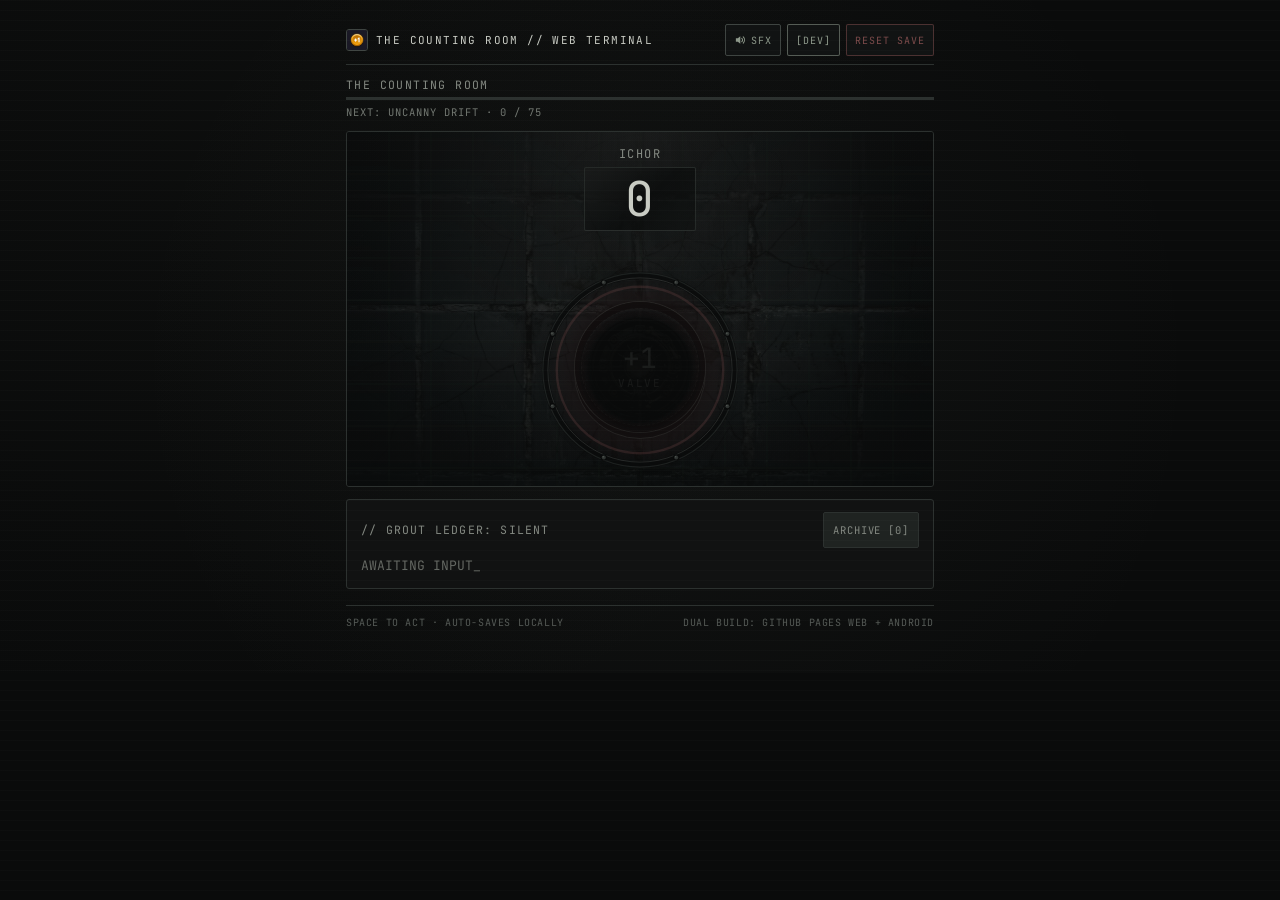
==== docs/index.html @ ce67f0a7 "feat(ui): implement specimen jar display shelves Add twin iron specimen shelves to the chamber view " ====
<!doctype html>
<html lang="en">
  <head>
    <meta charset="utf-8" />
    <meta name="viewport" content="width=device-width, initial-scale=1, viewport-fit=cover" />
    <meta name="theme-color" content="#0A0B0B" />
    <meta
      name="description"
      content="The Tending of the Unnamed Organ — a surreal, grotesque multi-arc incremental chamber playable in the browser and on Android."
    />
    <meta http-equiv="Cache-Control" content="no-cache, no-store, must-revalidate" />
    <meta http-equiv="Pragma" content="no-cache" />
    <meta name="app-build" content="3.9" />
    <title>Tap Counter // The Counting Room</title>
    <link rel="icon" type="image/png" href="./assets/icon.png" />
    <link rel="stylesheet" href="./styles.css?v=3.9" />
  </head>
  <body data-phase="0" data-arc="arc_1">
    <main class="app-shell">
      <header class="landing-bar">
        <div class="landing-identity">
          <img class="landing-icon" src="./assets/icon.png" alt="Chamber valve seal" />
          <h1 id="landing-title" class="landing-title">THE COUNTING ROOM // WEB TERMINAL</h1>
        </div>
        <div class="landing-actions">
          <button
            id="audio-mute-btn"
            type="button"
            class="mini-btn mini-btn--audio"
            aria-pressed="false"
            aria-label="Mute sound effects and room ambience"
          >
            <svg
              class="audio-icon"
              viewBox="0 0 16 16"
              width="12"
              height="12"
              aria-hidden="true"
              focusable="false"
            >
              <path
                class="audio-icon-speaker"
                fill="currentColor"
                d="M2.5 5.8h2.6L8.4 3v10L5.1 10.2H2.5z"
              />
              <path
                class="audio-icon-waves"
                fill="none"
                stroke="currentColor"
                stroke-width="1.4"
                stroke-linecap="round"
                d="M10.4 5.7a3.2 3.2 0 0 1 0 4.6M12.3 3.9a5.8 5.8 0 0 1 0 8.2"
              />
              <path
                class="audio-icon-slash"
                fill="none"
                stroke="currentColor"
                stroke-width="1.5"
                stroke-linecap="round"
                d="M10.3 5.5l4.2 5M14.5 5.5l-4.2 5"
              />
            </svg>
            <span id="audio-mute-label">SFX</span>
          </button>
          <button
            id="open-dev-btn"
            type="button"
            class="mini-btn mini-btn--dev"
            aria-label="Open clinical developer testing console"
          >
            [DEV]
          </button>
          <button
            id="wipe-save-btn"
            type="button"
            class="mini-btn mini-btn--danger"
            aria-label="Reset browser chamber save"
          >
            RESET SAVE
          </button>
        </div>
      </header>

      <!-- ==================== ARC 1: THE COUNTING ROOM ==================== -->
      <div id="arc1-shell" class="arc-shell">
        <section class="telemetry-header" aria-label="Chamber state">
          <div class="telemetry-row">
            <span id="phase-header" class="phase-label">THE COUNTING ROOM</span>
          </div>
          <div class="progress-track" aria-hidden="true">
            <div id="phase-progress-fill" class="progress-fill"></div>
          </div>
          <div id="threshold-status" class="threshold-status">NEXT: UNCANNY DRIFT · 0 / 75</div>
        </section>

        <section class="chamber-card" aria-label="Chamber wall and valve">
          <canvas id="chamber-backdrop-canvas" class="chamber-backdrop-canvas" aria-hidden="true"></canvas>
          <div id="chamber-jar-shelves" class="chamber-jar-shelves" aria-hidden="true"></div>

          <div class="chamber-foreground">
            <div class="counter-block">
              <div class="ichor-top-row">
                <span class="ichor-label">ICHOR</span>
                <span id="ichor-rate" class="ichor-rate" hidden></span>
              </div>

              <div class="counter-glass-wrap">
                <div id="counter-glass-plate" class="counter-glass-plate">
                  <span id="counter-value" class="counter-value" aria-live="polite">0</span>
                </div>
                <canvas id="leech-overlay-canvas" class="leech-overlay-canvas" aria-hidden="true"></canvas>
              </div>

              <div class="status-pills-row">
                <span id="stillness-text" class="status-tag" hidden></span>
                <span id="stillness-active-badge" class="status-tag status-tag--stillness" hidden>
                  STILLNESS DRIPPING
                </span>
                <span id="gaze-active-badge" class="status-tag status-tag--gaze" hidden></span>
                <span id="clamp-active-badge" class="status-tag status-tag--danger" hidden></span>
                <span id="bloom-active-badge" class="status-tag status-tag--danger" hidden></span>
              </div>
            </div>

            <div class="valve-arena">
              <canvas id="valve-hands-canvas" class="valve-hands-canvas" aria-hidden="true"></canvas>
              <div class="valve-well">
                <div class="valve-shadow-base" aria-hidden="true"></div>
                <button
                  id="valve-button"
                  type="button"
                  class="valve-button"
                  aria-label="Press the recessed wall valve to extract ichor"
                >
                  <span id="valve-wheel-rotator" class="valve-wheel-rotator" aria-hidden="true">
                    <img class="valve-art-img" src="./assets/img_recessed_valve.jpg" alt="" aria-hidden="true" />
                    <span class="valve-spokes" aria-hidden="true"></span>
                  </span>
                  <span class="valve-vignette" aria-hidden="true"></span>
                  <span id="valve-yield-text" class="valve-yield-text">+1</span>
                  <span id="valve-sub-label" class="valve-sub-label">VALVE</span>
                </button>
              </div>
              <div id="residue-layer" class="residue-layer" aria-hidden="true"></div>
            </div>
          </div>

          <canvas id="lamps-foreground-canvas" class="lamps-foreground-canvas" aria-hidden="true"></canvas>
          <div id="anomaly-layer" class="anomaly-layer"></div>
        </section>

        <section id="apparatus-deck" class="deck-panel" aria-label="Apparatus deck" hidden>
          <div id="deck-tabs" class="deck-tabs" role="tablist"></div>
          <div id="deck-content" class="deck-content"></div>
        </section>
      </div>

      <!-- ==================== ARC 2: THE INQUIRY (HAUNTED DESK) ==================== -->
      <div id="arc2-shell" class="arc-shell" hidden>
        <section class="telemetry-header telemetry-header--arc2" aria-label="Investigation telemetry">
          <div class="telemetry-row">
            <span id="arc2-header" class="phase-label">THE INQUIRY · CASE #14-B</span>
          </div>
          <div id="arc2-complicity-label" class="cycle-status">COMPLICITY: 5% · SCAR ECHOES: 0</div>
          <div class="progress-track" aria-hidden="true">
            <div id="arc2-complicity-fill" class="progress-fill progress-fill--deep"></div>
          </div>
          <div id="arc2-chapter-status" class="threshold-status" hidden></div>
        </section>

        <section class="chamber-card chamber-card--desk" aria-label="Haunted investigator desk">
          <canvas id="investigator-desk-canvas" class="chamber-backdrop-canvas" aria-hidden="true"></canvas>

          <div class="chamber-foreground">
            <div class="counter-block">
              <div class="ichor-top-row">
                <span class="ichor-label">LEADS</span>
                <span id="arc2-leads-rate" class="ichor-rate" hidden></span>
              </div>

              <div class="counter-glass-plate counter-glass-plate--desk">
                <span id="arc2-leads-value" class="counter-value" aria-live="polite">0</span>
              </div>

              <div class="status-pills-row">
                <span id="arc2-silence-text" class="status-tag">SILENCE: 0</span>
                <span id="arc2-silence-badge" class="status-tag status-tag--stillness" hidden>
                  LATE-NIGHT SILENCE
                </span>
                <span id="arc2-focus-badge" class="status-tag status-tag--gaze" hidden></span>
              </div>
            </div>

            <div class="desk-stamp-arena">
              <button
                id="inspect-case-btn"
                type="button"
                class="desk-stamp-btn"
                aria-label="Stamp and inspect case file to gather leads"
              >
                <span id="inspect-yield-text" class="desk-stamp-yield">+1</span>
                <span class="desk-stamp-sub">STAMP CASE FILE</span>
              </button>
              <div id="arc2-residue-layer" class="residue-layer" aria-hidden="true"></div>
            </div>
          </div>

          <div id="desk-anomaly-layer" class="anomaly-layer"></div>
        </section>

        <section id="file-zero-reveal" class="file-zero-card" hidden>
          <div class="file-zero-kicker">// FILE #00 — SUBJECT INTAKE MATCH</div>
          <p class="file-zero-body">
            Distinguishing mark: pale transverse scar across left thumb. Status: Still seated at the
            recessed valve. The blotter curls back from damp hospital tile.
          </p>
          <button id="enter-arc3-btn" type="button" class="excision-btn excision-btn--confirm">
            STEP PAST THE SEAM
          </button>
        </section>

        <section id="arc2-deck" class="deck-panel" aria-label="Investigator case deck">
          <div id="arc2-deck-tabs" class="deck-tabs" role="tablist"></div>
          <div id="arc2-deck-content" class="deck-content"></div>
        </section>
      </div>

      <!-- ==================== ARC 3: OPEN CONVERGENCE THRESHOLD ==================== -->
      <div id="arc3-shell" class="arc-shell" hidden>
        <section class="arc3-card" aria-label="Convergence threshold">
          <div class="arc3-kicker">CONVERGENCE THRESHOLD</div>
          <h2 class="arc3-title">THE ROOM AND THE DESK SHARE ONE SEAM</h2>
          <p class="arc3-body">
            File #00 is open. The investigator who traced the Hydro-Ward cult and the attendant
            tending the recessed valve share the same pale scar across the left thumb. Both ledgers
            keep counting—what rises next beyond this seam remains unwritten.
          </p>
          <div id="arc3-stats" class="arc3-stats"></div>
          <div class="excision-btn-row">
            <button id="arc3-back-desk-btn" type="button" class="excision-btn excision-btn--cancel">
              RETURN TO THE DESK
            </button>
            <button id="arc3-back-chamber-btn" type="button" class="excision-btn excision-btn--arm">
              RETURN TO THE CHAMBER
            </button>
          </div>
        </section>
      </div>

      <!-- ==================== SHARED GROUT / CASE LEDGER ==================== -->
      <section id="ledger-panel" class="ledger-panel" aria-label="Grout transmission ledger">
        <div class="ledger-head">
          <span id="ledger-speaker" class="ledger-speaker">// GROUT LEDGER: SILENT</span>
          <button
            id="open-archive-btn"
            type="button"
            class="archive-pill"
            aria-label="Open recovered notes archive"
          >
            ARCHIVE [0]
          </button>
        </div>
        <div id="ledger-divider" class="ledger-divider" hidden></div>
        <p id="ledger-body" class="ledger-body ledger-body--idle">AWAITING INPUT_</p>
      </section>

      <footer class="landing-footer">
        <span>SPACE TO ACT · AUTO-SAVES LOCALLY</span>
        <span>DUAL BUILD: GITHUB PAGES WEB + ANDROID</span>
      </footer>
    </main>

    <!-- Non-blocking Dual-Lane Side-Margin Dripping Overlays (Right = Priority Story, Left = Subordinate Chamber Events) -->
    <div id="story-drip-layer" class="drip-lane drip-lane--story" aria-live="polite" aria-atomic="true"></div>
    <div id="event-drip-layer" class="drip-lane drip-lane--event" aria-live="polite" aria-atomic="true"></div>

    <!-- Recovered Fragments Archive Modal -->
    <div id="archive-modal" class="modal-backdrop" role="dialog" aria-modal="true" aria-labelledby="archive-modal-title" hidden>
      <div class="modal-sheet">
        <div class="modal-head">
          <h2 id="archive-modal-title" class="modal-title">// RECOVERED FRAGMENTS</h2>
          <button id="close-archive-btn" type="button" class="mini-btn">CLOSE</button>
        </div>
        <div id="archive-list" class="modal-body"></div>
      </div>
    </div>

    <!-- Clinical Dev Console Modal -->
    <div id="dev-modal" class="modal-backdrop" role="dialog" aria-modal="true" aria-labelledby="dev-modal-title" hidden>
      <div class="modal-sheet modal-sheet--dev">
        <div class="modal-head">
          <h2 id="dev-modal-title" class="modal-title">// CLINICAL DEV CONSOLE</h2>
          <button id="close-dev-btn" type="button" class="mini-btn">CLOSE</button>
        </div>
        <div class="modal-body dev-body">
          <div class="dev-section">
            <div class="dev-section-label">ACTIVE ARC</div>
            <div class="dev-chip-row">
              <button type="button" class="dev-chip" data-dev-arc="arc_1">ARC 1 // CHAMBER</button>
              <button type="button" class="dev-chip" data-dev-arc="arc_2">ARC 2 // DESK</button>
              <button type="button" class="dev-chip" data-dev-arc="arc_3">ARC 3 // SEAM</button>
            </div>
          </div>

          <div class="dev-section">
            <div class="dev-section-label">EXCISION MILESTONE UNLOCK (M0 – M6)</div>
            <div class="dev-chip-row">
              <button type="button" class="dev-chip" data-dev-m="0">M0</button>
              <button type="button" class="dev-chip" data-dev-m="1">M1</button>
              <button type="button" class="dev-chip" data-dev-m="2">M2</button>
              <button type="button" class="dev-chip" data-dev-m="3">M3</button>
              <button type="button" class="dev-chip" data-dev-m="4">M4</button>
              <button type="button" class="dev-chip" data-dev-m="5">M5</button>
              <button type="button" class="dev-chip" data-dev-m="6">M6</button>
            </div>
          </div>

          <div class="dev-section">
            <div class="dev-section-label">SURGICAL SCAR TREE</div>
            <div class="dev-chip-row">
              <button id="dev-unlock-scars-btn" type="button" class="dev-chip">UNLOCK ALL 16 NODES</button>
              <button id="dev-clear-scars-btn" type="button" class="dev-chip">CLEAR SCAR NODES</button>
            </div>
          </div>

          <div class="dev-section">
            <div class="dev-section-label">ARC 1 RESOURCES</div>
            <div class="dev-input-grid">
              <label class="dev-field">
                <span>ICHOR</span>
                <input id="dev-ichor-input" type="number" min="0" step="1" placeholder="e.g. 250000" />
              </label>
              <label class="dev-field">
                <span>STILLNESS</span>
                <input id="dev-stillness-input" type="number" min="0" step="1" placeholder="e.g. 250" />
              </label>
              <label class="dev-field">
                <span>SCAR TISSUE</span>
                <input id="dev-scar-input" type="number" min="0" step="1" placeholder="e.g. 40" />
              </label>
            </div>
            <div class="dev-chip-row">
              <button id="dev-apply-arc1-btn" type="button" class="dev-chip dev-chip--primary">APPLY ARC 1</button>
              <button type="button" class="dev-chip" data-dev-ichor="210000">SET 210K</button>
              <button type="button" class="dev-chip" data-dev-ichor="1800000">SET 1.8M</button>
              <button type="button" class="dev-chip" data-dev-ichor="24000000">SET 24M</button>
              <button type="button" class="dev-chip" data-dev-ichor="320000000">SET 320M</button>
              <button type="button" class="dev-chip" data-dev-ichor="4500000000">SET 4.5B</button>
              <button type="button" class="dev-chip" data-dev-ichor="160000000000">SET 160B</button>
              <button id="dev-preset-stillness-btn" type="button" class="dev-chip">+300 STILL</button>
              <button id="dev-preset-scar-btn" type="button" class="dev-chip">+40 SCAR</button>
            </div>
          </div>

          <div class="dev-section">
            <div class="dev-section-label">ARC 2 DESK RESOURCES & CHAPTERS</div>
            <div class="dev-input-grid">
              <label class="dev-field">
                <span>LEADS</span>
                <input id="dev-leads-input" type="number" min="0" step="1" placeholder="e.g. 50000" />
              </label>
              <label class="dev-field">
                <span>SILENCE</span>
                <input id="dev-silence-input" type="number" min="0" step="1" placeholder="e.g. 150" />
              </label>
            </div>
            <div class="dev-chip-row">
              <button id="dev-apply-arc2-btn" type="button" class="dev-chip dev-chip--primary">APPLY ARC 2</button>
              <button type="button" class="dev-chip" data-dev-leads="200000">SET 200K LEADS</button>
              <button type="button" class="dev-chip" data-dev-ch="0">CH 0</button>
              <button type="button" class="dev-chip" data-dev-ch="1">CH 1</button>
              <button type="button" class="dev-chip" data-dev-ch="2">CH 2</button>
              <button type="button" class="dev-chip" data-dev-ch="3">CH 3</button>
              <button type="button" class="dev-chip" data-dev-ch="4">CH 4 (FILE #00)</button>
            </div>
          </div>

          <div class="dev-section">
            <div class="dev-section-label">SIMULATION & ANOMALIES</div>
            <div class="dev-chip-row">
              <button id="dev-spawn-wall-btn" type="button" class="dev-chip">SPAWN WALL ANOMALY</button>
              <button id="dev-spawn-desk-btn" type="button" class="dev-chip">SPAWN DESK ANOMALY</button>
              <button id="dev-skip-60s-btn" type="button" class="dev-chip">FAST-FORWARD +60s</button>
              <button id="dev-wipe-btn" type="button" class="dev-chip dev-chip--danger">HARD RESET</button>
            </div>
          </div>
        </div>
      </div>
    </div>

    <!-- Browser Save Reset Confirmation Modal -->
    <div id="reset-modal" class="modal-backdrop" role="dialog" aria-modal="true" aria-labelledby="reset-modal-title" hidden>
      <div class="modal-sheet">
        <div class="modal-head">
          <h2 id="reset-modal-title" class="modal-title">// PURGE LOCAL CHAMBER RECORD</h2>
        </div>
        <div class="modal-body">
          <p class="excision-summary">
            Clear all locally stored browser Ichor, Organisms, Scar Tissue, Surgical Nodes, Case
            Files, and Archive fragments? This cannot be undone.
          </p>
          <div class="excision-btn-row">
            <button id="cancel-reset-btn" type="button" class="excision-btn excision-btn--cancel">HOLD</button>
            <button id="confirm-reset-btn" type="button" class="excision-btn excision-btn--confirm">PURGE RECORD</button>
          </div>
        </div>
      </div>
    </div>

    <script type="module" src="./src/app.js?v=3.9"></script>
  </body>
</html>
---- docs/styles.css ----
@font-face {
  font-family: 'JetBrains Mono';
  src: url('./assets/jetbrains_mono.ttf') format('truetype');
  font-weight: 100 800;
  font-style: normal;
  font-display: swap;
}

:root {
  --void-abyss: #0a0b0b;
  --sunken-slate: #111313;
  --apparatus-surface: #171a19;
  --chitin-surface: #1f2321;
  --hairline-ash: #2c312f;
  --fracture-outline: #3e4441;

  --bleached-bone: #c8cbc3;
  --weathered-ash: #838881;
  --faded-soot: #555a56;
  --abyss-ink: #0d0e0e;

  --pale-lichen: #8d988a;
  --lichen-shadow: #232924;
  --bile-olive: #6b705c;
  --bile-shadow: #21241e;
  --dried-clot: #7b4a4a;
  --clot-shadow: #28191a;
  --bruised-violet: #4c4352;
  --dread-error: #8f5252;
  --dread-error-container: #2e1a1a;

  --aura-primary: rgba(141, 152, 138, 0.055);
  --aura-grotesque: rgba(107, 112, 92, 0.025);
  --hairline: var(--hairline-ash);
  --scanline-alpha: 0.025;
}

body[data-phase='1'] {
  --aura-primary: rgba(107, 112, 92, 0.07);
  --aura-grotesque: rgba(123, 74, 74, 0.035);
  --scanline-alpha: 0.035;
}

body[data-phase='2'] {
  --aura-primary: rgba(123, 74, 74, 0.085);
  --aura-grotesque: rgba(107, 112, 92, 0.05);
  --hairline: var(--fracture-outline);
  --scanline-alpha: 0.045;
}

body[data-phase='3'] {
  --aura-primary: rgba(76, 67, 82, 0.095);
  --aura-grotesque: rgba(123, 74, 74, 0.065);
  --hairline: var(--fracture-outline);
  --scanline-alpha: 0.055;
}

body[data-phase='4'] {
  --aura-primary: rgba(76, 67, 82, 0.115);
  --aura-grotesque: rgba(123, 74, 74, 0.085);
  --hairline: rgba(123, 74, 74, 0.42);
  --scanline-alpha: 0.068;
}

*,
*::before,
*::after {
  box-sizing: border-box;
}

html,
body {
  margin: 0;
  padding: 0;
  min-height: 100%;
  background-color: var(--void-abyss);
  color: var(--bleached-bone);
  font-family: 'JetBrains Mono', ui-monospace, SFMono-Regular, Menlo, Monaco, Consolas, monospace;
  -webkit-font-smoothing: antialiased;
  overflow-x: hidden;
}

body {
  position: relative;
  background-image:
    radial-gradient(circle at 52% 40%, var(--aura-primary), transparent 62%),
    radial-gradient(circle at 22% 18%, var(--aura-grotesque), transparent 52%);
  background-attachment: fixed;
}

body::after {
  content: '';
  position: fixed;
  inset: 0;
  pointer-events: none;
  z-index: 40;
  background-image: repeating-linear-gradient(
    to bottom,
    rgba(200, 203, 195, var(--scanline-alpha)) 0px,
    rgba(200, 203, 195, var(--scanline-alpha)) 1px,
    transparent 1px,
    transparent 10px
  );
}

button {
  font-family: inherit;
  color: inherit;
  cursor: pointer;
}

button:disabled {
  cursor: not-allowed;
}

button:focus-visible {
  outline: 1.5px solid var(--pale-lichen);
  outline-offset: 2px;
}

.app-shell {
  width: 100%;
  max-width: 620px;
  margin: 0 auto;
  padding: 14px 16px 32px;
  display: flex;
  flex-direction: column;
  gap: 12px;
  position: relative;
  z-index: 1;
}

/* Subtle institutional landing strip */
.landing-bar {
  display: flex;
  align-items: center;
  justify-content: space-between;
  gap: 10px;
  padding-bottom: 8px;
  border-bottom: 1px solid var(--hairline);
}

.landing-identity {
  display: flex;
  align-items: center;
  gap: 8px;
  min-width: 0;
}

.landing-icon {
  width: 22px;
  height: 22px;
  border-radius: 3px;
  border: 1px solid var(--fracture-outline);
  background: var(--sunken-slate);
  object-fit: cover;
  flex-shrink: 0;
}

.landing-title {
  margin: 0;
  font-size: 11px;
  letter-spacing: 1.4px;
  text-transform: uppercase;
  color: var(--bleached-bone);
  white-space: nowrap;
  overflow: hidden;
  text-overflow: ellipsis;
}

.landing-actions {
  display: flex;
  align-items: center;
  gap: 6px;
  flex-shrink: 0;
}

.mini-btn {
  min-height: 32px;
  padding: 4px 8px;
  font-size: 10px;
  letter-spacing: 1px;
  background: var(--sunken-slate);
  border: 1px solid var(--hairline);
  border-radius: 2px;
  color: var(--weathered-ash);
  transition: border-color 140ms ease, color 140ms ease, background-color 140ms ease;
}

.mini-btn:hover {
  border-color: var(--fracture-outline);
  color: var(--bleached-bone);
}

.mini-btn--danger {
  color: var(--dried-clot);
  border-color: rgba(123, 74, 74, 0.55);
}

.mini-btn--danger:hover {
  background: var(--clot-shadow);
  color: var(--bleached-bone);
}

.mini-btn--audio {
  display: inline-flex;
  align-items: center;
  gap: 5px;
  color: var(--pale-lichen);
  border-color: var(--fracture-outline);
}

.mini-btn--audio .audio-icon-slash {
  display: none;
}

.mini-btn--audio.is-muted {
  color: var(--weathered-ash);
  border-color: var(--hairline);
  background: var(--void-abyss);
  opacity: 0.82;
}

.mini-btn--audio.is-muted .audio-icon-waves {
  display: none;
}

.mini-btn--audio.is-muted .audio-icon-slash {
  display: inline;
}

.audio-icon {
  display: block;
  flex-shrink: 0;
}

/* Phase telemetry header */
.telemetry-header {
  display: flex;
  flex-direction: column;
  gap: 5px;
}

.telemetry-row {
  display: flex;
  justify-content: space-between;
  align-items: center;
  gap: 8px;
}

.phase-label {
  font-size: 11.5px;
  letter-spacing: 1.4px;
  color: var(--weathered-ash);
}

.phase-badge {
  font-size: 10.5px;
  letter-spacing: 1.2px;
  color: var(--dried-clot);
}

.cycle-status {
  font-size: 11px;
  letter-spacing: 1.1px;
  color: var(--pale-lichen);
}

.scar-passive-status {
  font-size: 11.5px;
  color: var(--weathered-ash);
  letter-spacing: 0.4px;
}

.progress-track {
  width: 100%;
  height: 2.5px;
  background: var(--hairline);
  overflow: hidden;
}

.progress-fill {
  height: 100%;
  width: 0%;
  background: var(--pale-lichen);
  transition: width 160ms linear, background-color 240ms ease;
}

.progress-fill--deep {
  background: var(--dried-clot);
}

.threshold-status {
  font-size: 10.5px;
  letter-spacing: 1px;
  color: rgba(131, 136, 129, 0.85);
}

.threshold-status--ready {
  color: var(--dried-clot);
}

/* Chamber Canvas */
.chamber-card {
  position: relative;
  width: 100%;
  height: 332px;
  background: rgba(17, 19, 19, 0.88);
  border: 1px solid var(--hairline);
  border-radius: 3px;
  overflow: hidden;
  user-select: none;
  -webkit-user-select: none;
}

.chamber-backdrop-canvas {
  position: absolute;
  inset: 0;
  width: 100%;
  height: 100%;
  pointer-events: none;
}

.lamps-foreground-canvas {
  position: absolute;
  inset: 0;
  width: 100%;
  height: 100%;
  pointer-events: none;
  z-index: 4;
}

/* Twin recessed dark cast-iron specimen jar shelves flanking the lower chamber wall */
.chamber-jar-shelves {
  position: absolute;
  inset: 0;
  pointer-events: none;
  z-index: 1;
}

.chamber-jar-shelf {
  position: absolute;
  bottom: 5px;
  display: flex;
  flex-direction: column;
  align-items: center;
}

.chamber-jar-shelf--left {
  left: 6px;
}

.chamber-jar-shelf--right {
  right: 6px;
}

.chamber-jar-row {
  display: flex;
  align-items: flex-end;
  gap: 2px;
  padding: 0 4px;
}

.chamber-jar-specimen {
  position: relative;
  width: 26px;
  height: 36px;
  display: flex;
  align-items: flex-end;
  justify-content: center;
  transform-origin: center bottom;
}

.chamber-jar-specimen--tall {
  width: 29px;
  height: 41px;
}

.chamber-jar-specimen::after {
  content: '';
  position: absolute;
  left: 16%;
  right: 16%;
  bottom: -2px;
  height: 5px;
  border-radius: 50%;
  background: radial-gradient(ellipse at center, rgba(4, 5, 5, 0.84) 0%, transparent 78%);
  pointer-events: none;
}

.chamber-jar-img {
  width: 100%;
  height: 100%;
  object-fit: cover;
  display: block;
  filter: brightness(0.92) contrast(1.06);
  -webkit-mask-image: radial-gradient(
    ellipse 68% 72% at 50% 53%,
    #000 58%,
    rgba(0, 0, 0, 0.45) 84%,
    transparent 100%
  );
  mask-image: radial-gradient(
    ellipse 68% 72% at 50% 53%,
    #000 58%,
    rgba(0, 0, 0, 0.45) 84%,
    transparent 100%
  );
  transition: filter 420ms ease;
}

.chamber-jar-shelves--stillness .chamber-jar-img {
  filter: brightness(1.02) contrast(1.08) drop-shadow(0 0 3px rgba(141, 152, 138, 0.28));
}

.chamber-jar-specimen--pulse {
  animation: jar-borrowed-pulse 3.1s ease-in-out infinite;
  will-change: transform, filter;
}

@keyframes jar-borrowed-pulse {
  0%,
  100% {
    transform: scale(1);
    filter: drop-shadow(0 0 0 rgba(123, 74, 74, 0));
  }
  18% {
    transform: scale(1.032);
    filter: drop-shadow(0 0 4px rgba(132, 62, 62, 0.34));
  }
  34% {
    transform: scale(1.006);
    filter: drop-shadow(0 0 1px rgba(132, 62, 62, 0.12));
  }
  50% {
    transform: scale(1.02);
    filter: drop-shadow(0 0 3px rgba(132, 62, 62, 0.24));
  }
  70% {
    transform: scale(1);
    filter: drop-shadow(0 0 0 rgba(123, 74, 74, 0));
  }
}

.chamber-jar-ledge {
  position: relative;
  width: 100%;
  min-width: 40px;
  height: 6px;
  margin-top: -1px;
  border-radius: 1.5px;
  background: linear-gradient(180deg, #2b302e 0%, #171a19 52%, #0c0e0e 100%);
  border-top: 1px solid rgba(141, 152, 138, 0.34);
  border-bottom: 1px solid rgba(6, 7, 7, 0.92);
  box-shadow:
    0 3px 5px rgba(3, 4, 4, 0.72),
    inset 0 1px 0 rgba(200, 203, 195, 0.12);
}

.chamber-jar-shelves--stillness .chamber-jar-ledge {
  border-top-color: rgba(141, 152, 138, 0.54);
}

.chamber-jar-ledge::before,
.chamber-jar-ledge::after {
  content: '';
  position: absolute;
  top: 1.5px;
  width: 3px;
  height: 3px;
  border-radius: 50%;
  background: radial-gradient(circle at 35% 35%, #5c635e, #181b1a 75%);
  box-shadow: 0 4px 0 0 rgba(10, 12, 12, 0.85);
}

.chamber-jar-ledge::before {
  left: 5px;
}

.chamber-jar-ledge::after {
  right: 5px;
}

.chamber-foreground {
  position: relative;
  z-index: 2;
  height: 100%;
  padding: 14px 16px;
  display: flex;
  flex-direction: column;
  align-items: center;
  justify-content: space-between;
}

.counter-block {
  display: flex;
  flex-direction: column;
  align-items: center;
  gap: 5px;
}

.ichor-top-row {
  display: flex;
  align-items: center;
  gap: 10px;
}

.ichor-label {
  font-size: 12px;
  letter-spacing: 1.6px;
  color: var(--weathered-ash);
}

.ichor-rate {
  font-size: 11.5px;
  letter-spacing: 0.9px;
  color: var(--pale-lichen);
}

.counter-glass-wrap {
  position: relative;
  display: inline-flex;
  align-items: center;
  justify-content: center;
}

.counter-glass-plate {
  position: relative;
  min-width: 112px;
  padding: 6px 32px;
  background: rgba(10, 11, 11, 0.65);
  border: 1px solid rgba(44, 49, 47, 0.78);
  border-radius: 2px;
  background-image: linear-gradient(
    135deg,
    rgba(200, 203, 195, 0.06),
    transparent 55%,
    rgba(141, 152, 138, 0.04)
  );
  transition: border-color 240ms ease;
}

.counter-glass-plate--grazed {
  border-color: rgba(107, 112, 92, 0.7);
}

.counter-value {
  display: block;
  font-size: 48px;
  line-height: 1.05;
  font-weight: 500;
  letter-spacing: 1px;
  color: var(--bleached-bone);
  text-align: center;
  transition: transform 90ms ease-out;
}

.counter-value--medium {
  font-size: 40px;
}

.counter-value--compact {
  font-size: 32px;
}

.counter-value--recoil {
  transform: scale(0.95);
}

.leech-overlay-canvas {
  position: absolute;
  inset: -8px -32px;
  width: calc(100% + 64px);
  height: calc(100% + 16px);
  pointer-events: none;
}

.status-pills-row {
  display: flex;
  flex-wrap: wrap;
  justify-content: center;
  gap: 10px;
  min-height: 15px;
}

.status-tag {
  font-size: 10.5px;
  letter-spacing: 0.9px;
  color: var(--weathered-ash);
}

.status-tag--stillness {
  color: var(--bile-olive);
}

.status-tag--stillness-active {
  color: var(--pale-lichen);
}

.status-tag--gaze {
  color: var(--dried-clot);
}

/* Valve & Suture-Hands Arena */
.valve-arena {
  position: relative;
  width: 228px;
  height: 204px;
  display: flex;
  align-items: center;
  justify-content: center;
}

.valve-hands-canvas {
  position: absolute;
  width: 228px;
  height: 228px;
  pointer-events: none;
  z-index: 3;
}

.valve-well {
  position: relative;
  width: 132px;
  height: 138px;
  z-index: 2;
}

.valve-shadow-base {
  position: absolute;
  top: 6px;
  left: 0;
  width: 132px;
  height: 132px;
  border-radius: 50%;
  background: var(--void-abyss);
  border: 1px solid var(--hairline-ash);
}

.valve-button {
  position: relative;
  width: 132px;
  height: 132px;
  padding: 0;
  border-radius: 50%;
  border: 1px solid rgba(62, 68, 65, 0.72);
  background: var(--sunken-slate);
  overflow: hidden;
  display: flex;
  flex-direction: column;
  align-items: center;
  justify-content: center;
  gap: 3px;
  transition: transform 80ms ease, border-color 120ms ease;
}

.valve-button:hover {
  border-color: rgba(141, 152, 138, 0.58);
}

.valve-button:active,
.valve-button.is-pressed {
  transform: translateY(5px) scale(0.96);
  border-color: rgba(123, 74, 74, 0.85);
}

.valve-wheel-rotator {
  position: absolute;
  inset: 0;
  border-radius: 50%;
  pointer-events: none;
  will-change: transform;
}

.valve-art-img {
  position: absolute;
  inset: 0;
  width: 100%;
  height: 100%;
  object-fit: cover;
  opacity: 0.6;
  pointer-events: none;
}

.valve-spokes {
  position: absolute;
  inset: 6px;
  border-radius: 50%;
  border: 1.5px dashed rgba(200, 203, 195, 0.24);
  background:
    linear-gradient(0deg, transparent 48%, rgba(200, 203, 195, 0.16) 50%, transparent 52%),
    linear-gradient(90deg, transparent 48%, rgba(200, 203, 195, 0.16) 50%, transparent 52%),
    linear-gradient(45deg, transparent 48%, rgba(123, 74, 74, 0.16) 50%, transparent 52%),
    linear-gradient(135deg, transparent 48%, rgba(123, 74, 74, 0.16) 50%, transparent 52%);
  pointer-events: none;
}

.valve-vignette {
  position: absolute;
  inset: 0;
  background: radial-gradient(circle, rgba(10, 11, 11, 0.72) 0%, rgba(10, 11, 11, 0.50) 100%);
  pointer-events: none;
}

.valve-yield-text {
  position: relative;
  z-index: 1;
  font-size: 28px;
  font-weight: 500;
  color: rgba(200, 203, 195, 0.88);
  line-height: 1.05;
}

.valve-yield-text--compact {
  font-size: 22px;
}

.valve-sub-label {
  position: relative;
  z-index: 1;
  font-size: 11px;
  letter-spacing: 1.8px;
  color: rgba(200, 203, 195, 0.70);
}

.residue-layer {
  position: absolute;
  inset: 0;
  pointer-events: none;
  z-index: 5;
}

.residue-float {
  position: absolute;
  left: 50%;
  top: 46%;
  font-size: 14px;
  font-weight: 600;
  color: var(--pale-lichen);
  pointer-events: none;
  animation: residue-rise 680ms cubic-bezier(0.22, 1, 0.36, 1) forwards;
}

@keyframes residue-rise {
  0% {
    opacity: 0.78;
    transform: translate(calc(-50% + var(--drift-x, 0px)), -44px);
  }
  100% {
    opacity: 0;
    transform: translate(calc(-50% + var(--drift-x, 0px)), -118px);
  }
}

/* Interactive Wall Anomalies */
.anomaly-layer {
  position: absolute;
  inset: 0;
  pointer-events: none;
  z-index: 6;
}

@keyframes wall-anomaly-breathe {
  0%,
  100% {
    transform: translate(-50%, -50%) scale(0.982, 0.988);
    filter: drop-shadow(0 0 6px rgba(0, 0, 0, 0.72));
  }
  38% {
    transform: translate(-50%, -50%) scale(1.042, 1.028);
    filter: drop-shadow(0 0 13px var(--anomaly-glow, rgba(200, 203, 195, 0.30)))
      drop-shadow(0 3px 8px rgba(0, 0, 0, 0.78));
  }
  54% {
    transform: translate(-50%, -50%) scale(1.03, 1.038);
    filter: drop-shadow(0 0 11px var(--anomaly-glow, rgba(200, 203, 195, 0.24)))
      drop-shadow(0 3px 7px rgba(0, 0, 0, 0.74));
  }
}

@keyframes wall-anomaly-pulse {
  0%,
  100% {
    transform: translate(-50%, -50%) scale(0.98, 0.986);
    filter: drop-shadow(0 0 7px rgba(18, 6, 6, 0.8));
  }
  28% {
    transform: translate(-50%, -50%) scale(1.052, 1.038);
    filter: drop-shadow(0 0 16px var(--anomaly-glow, rgba(148, 66, 66, 0.48)))
      drop-shadow(0 3px 10px rgba(0, 0, 0, 0.82));
  }
  44% {
    transform: translate(-50%, -50%) scale(1.008, 1.014);
    filter: drop-shadow(0 0 9px var(--anomaly-glow, rgba(123, 74, 74, 0.28)))
      drop-shadow(0 2px 7px rgba(0, 0, 0, 0.76));
  }
  58% {
    transform: translate(-50%, -50%) scale(1.038, 1.044);
    filter: drop-shadow(0 0 14px var(--anomaly-glow, rgba(148, 66, 66, 0.42)))
      drop-shadow(0 3px 9px rgba(0, 0, 0, 0.8));
  }
}

.anomaly-node {
  position: absolute;
  transform: translate(-50%, -50%);
  width: 62px;
  height: 62px;
  padding: 4px;
  border-radius: 3px;
  background: rgba(10, 11, 11, 0.92);
  border: 1px solid rgba(200, 203, 195, 0.65);
  display: flex;
  flex-direction: column;
  align-items: center;
  justify-content: center;
  gap: 2px;
  pointer-events: auto;
  transition: transform 120ms ease, background-color 120ms ease, border-color 140ms ease, filter 140ms ease;
}

.anomaly-layer .anomaly-node,
.anomaly-node--wall {
  will-change: transform, filter;
  animation: wall-anomaly-breathe var(--breath-duration, 4.6s) ease-in-out var(--breath-delay, 0s) infinite;
}

.anomaly-node--wall {
  width: 76px;
  height: 76px;
  padding: 0;
  border: none;
  border-radius: 50%;
  background: radial-gradient(
    circle,
    rgba(10, 11, 11, 0.86) 0%,
    var(--anomaly-cavity, rgba(14, 15, 14, 0.56)) 56%,
    transparent 86%
  );
  overflow: visible;
}

.anomaly-node:hover {
  transform: translate(-50%, -50%) scale(1.06);
  background: var(--sunken-slate);
}

.anomaly-layer .anomaly-node:hover,
.anomaly-node--wall:hover {
  animation: none;
  transform: translate(-50%, -50%) scale(1.07);
  filter: drop-shadow(0 0 15px var(--anomaly-glow, rgba(200, 203, 195, 0.36)))
    drop-shadow(0 4px 11px rgba(0, 0, 0, 0.85));
}

.anomaly-node--wall:hover {
  background: radial-gradient(
    circle,
    rgba(10, 11, 11, 0.9) 0%,
    var(--anomaly-cavity, rgba(18, 20, 18, 0.68)) 60%,
    transparent 88%
  );
}

.anomaly-node--pale_tooth {
  --breath-duration: 5.2s;
  --anomaly-glow: rgba(200, 203, 195, 0.30);
  --anomaly-cavity: rgba(20, 22, 21, 0.54);
  color: var(--bleached-bone);
}

.anomaly-node--glass_eye {
  --breath-duration: 4.4s;
  --anomaly-glow: rgba(141, 152, 138, 0.38);
  --anomaly-cavity: rgba(31, 37, 32, 0.58);
  color: var(--pale-lichen);
}

.anomaly-node--swollen_nodule {
  --breath-duration: 3.6s;
  --anomaly-glow: rgba(154, 68, 68, 0.50);
  --anomaly-cavity: rgba(46, 20, 21, 0.66);
  color: var(--dried-clot);
  animation-name: wall-anomaly-pulse;
}

.anomaly-node--chitin_rib {
  --breath-duration: 4.0s;
  --anomaly-glow: rgba(146, 76, 74, 0.42);
  --anomaly-cavity: rgba(42, 22, 22, 0.62);
  color: var(--dried-clot);
}

.anomaly-photo {
  width: 68px;
  height: 68px;
  border-radius: 50%;
  object-fit: cover;
  transform: scale(1.12);
  pointer-events: none;
  display: block;
  -webkit-mask-image: radial-gradient(
    circle,
    #000 46%,
    rgba(0, 0, 0, 0.88) 65%,
    rgba(0, 0, 0, 0.28) 84%,
    transparent 100%
  );
  mask-image: radial-gradient(
    circle,
    #000 46%,
    rgba(0, 0, 0, 0.88) 65%,
    rgba(0, 0, 0, 0.28) 84%,
    transparent 100%
  );
}

.anomaly-glyph {
  width: 30px;
  height: 30px;
  pointer-events: none;
}

.anomaly-label {
  font-size: 9px;
  letter-spacing: 1px;
}

.anomaly-node--wall .anomaly-label {
  position: absolute;
  bottom: 0;
  left: 50%;
  transform: translateX(-50%);
  padding: 1px 5px;
  border-radius: 2px;
  background: rgba(10, 11, 11, 0.82);
  font-size: 8.5px;
  letter-spacing: 1.1px;
  line-height: 1.25;
  white-space: nowrap;
  pointer-events: none;
}

/* Apparatus Deck */
.deck-panel {
  background: rgba(17, 19, 19, 0.92);
  border: 1px solid var(--hairline);
  border-radius: 3px;
  overflow: hidden;
}

.deck-tabs {
  display: flex;
  border-bottom: 1px solid var(--hairline);
}

.deck-tab {
  position: relative;
  flex: 1;
  min-height: 44px;
  padding: 10px 8px;
  background: var(--sunken-slate);
  border: none;
  border-right: 1px solid var(--hairline);
  font-size: 11px;
  letter-spacing: 1px;
  color: var(--weathered-ash);
  text-align: center;
  display: inline-flex;
  align-items: center;
  justify-content: center;
  gap: 5px;
  transition: background-color 140ms ease, color 140ms ease, box-shadow 140ms ease;
}

.deck-tab:last-child {
  border-right: none;
}

.deck-tab.is-active {
  background: var(--chitin-surface);
  color: var(--bleached-bone);
}

.deck-tab--excision {
  color: var(--dried-clot);
}

.deck-tab--excision.is-active {
  background: var(--clot-shadow);
  color: var(--dried-clot);
}

.deck-tab--alert:not(.is-active) {
  background: #341315;
  color: #e8dcd8;
  box-shadow: inset 0 2px 0 #8d393c, inset 0 0 0 1px #6e2c2f;
  animation: tab-clot-pulse 2.4s ease-in-out infinite;
}

.deck-tab-pip {
  width: 6px;
  height: 6px;
  border-radius: 50%;
  background: #d05c60;
  flex-shrink: 0;
  display: none;
}

.deck-tab--alert:not(.is-active) .deck-tab-pip {
  display: inline-block;
  animation: tab-clot-pip 2.4s ease-in-out infinite;
}

@keyframes tab-clot-pulse {
  0%,
  100% {
    background: #341315;
    box-shadow: inset 0 2px 0 #7b3033, inset 0 0 0 1px #6e2c2f;
  }
  50% {
    background: #611e22;
    box-shadow: inset 0 2px 0 #b84d50, inset 0 0 0 1px #b2494c;
  }
}

@keyframes tab-clot-pip {
  0%,
  100% {
    opacity: 0.65;
    transform: scale(0.92);
  }
  50% {
    opacity: 1;
    transform: scale(1.12);
  }
}

.prestige-banner {
  padding: 7px 12px;
  background: rgba(40, 25, 26, 0.5);
  border-bottom: 1px solid var(--hairline);
  font-size: 11.5px;
  color: rgba(200, 203, 195, 0.92);
}

.deck-content {
  padding: 12px;
  display: flex;
  flex-direction: column;
  gap: 10px;
}

/* Wet-Lab Organism Specimen Dossier Card */
.organism-card {
  background: rgba(31, 35, 33, 0.92);
  border: 1px solid var(--hairline-ash);
  border-radius: 2px;
  overflow: hidden;
}

.organism-card--affordable {
  border-color: var(--fracture-outline);
}

.organism-card--weeping {
  border-color: rgba(141, 152, 138, 0.72);
}

.organism-card--dormant {
  background: var(--void-abyss);
}

.organism-header {
  display: flex;
  align-items: center;
  justify-content: space-between;
  gap: 8px;
  padding: 6px 10px;
  background: rgba(10, 11, 11, 0.52);
  border-bottom: 1px solid rgba(44, 49, 47, 0.85);
}

.organism-title-group {
  display: flex;
  align-items: center;
  gap: 6px;
  min-width: 0;
}

.organism-code {
  font-size: 10px;
  letter-spacing: 1px;
  color: var(--weathered-ash);
  flex-shrink: 0;
}

.organism-name {
  font-size: 12.5px;
  letter-spacing: 0.6px;
  color: var(--bleached-bone);
  white-space: nowrap;
  overflow: hidden;
  text-overflow: ellipsis;
}

.organism-status-badge {
  flex-shrink: 0;
  padding: 2px 6px;
  font-size: 9px;
  letter-spacing: 0.9px;
  border-radius: 2px;
  border: 1px solid var(--hairline-ash);
  background: var(--sunken-slate);
  color: var(--weathered-ash);
}

.organism-status-badge--active {
  background: rgba(33, 36, 30, 0.78);
  border-color: var(--fracture-outline);
  color: var(--bleached-bone);
}

.organism-status-badge--weeping {
  background: rgba(141, 152, 138, 0.22);
  border-color: rgba(141, 152, 138, 0.82);
  color: var(--pale-lichen);
}

.organism-body {
  display: flex;
  align-items: center;
  gap: 10px;
  padding: 10px;
}

.specimen-viewport {
  position: relative;
  width: 64px;
  height: 64px;
  flex-shrink: 0;
  border-radius: 2px;
  background: var(--void-abyss);
  border: 1px solid var(--fracture-outline);
  overflow: hidden;
}

.specimen-viewport--dim {
  border-color: var(--hairline-ash);
}

.specimen-viewport--weeping {
  border-color: rgba(141, 152, 138, 0.85);
}

.specimen-viewport img,
.specimen-viewport canvas {
  width: 100%;
  height: 100%;
  object-fit: cover;
  display: block;
}

.specimen-viewport--dim img,
.specimen-viewport--dim canvas {
  opacity: 0.56;
}

.specimen-viewport::before,
.specimen-viewport::after {
  content: '';
  position: absolute;
  width: 6px;
  height: 6px;
  pointer-events: none;
  border-color: rgba(200, 203, 195, 0.36);
  border-style: solid;
}

.specimen-viewport::before {
  top: 3px;
  left: 3px;
  border-width: 1px 0 0 1px;
}

.specimen-viewport::after {
  bottom: 3px;
  right: 3px;
  border-width: 0 1px 1px 0;
}

.organism-info {
  flex: 1;
  min-width: 0;
  display: flex;
  flex-direction: column;
  gap: 4px;
}

.organism-desc {
  margin: 0;
  font-size: 12px;
  line-height: 1.42;
  color: rgba(200, 203, 195, 0.92);
}

.organism-card--dormant .organism-desc {
  color: var(--weathered-ash);
}

.organism-yield {
  font-size: 10.5px;
  letter-spacing: 0.5px;
  color: var(--pale-lichen);
}

.organism-yield--idle {
  color: var(--bile-olive);
}

.organism-stillness {
  font-size: 10px;
  letter-spacing: 0.5px;
  color: var(--weathered-ash);
}

.organism-stillness--active {
  color: var(--pale-lichen);
}

.cultivate-btn {
  min-width: 92px;
  min-height: 48px;
  padding: 7px 10px;
  border-radius: 2px;
  border: 1px solid var(--hairline-ash);
  background: rgba(17, 19, 19, 0.72);
  display: flex;
  flex-direction: column;
  align-items: center;
  justify-content: center;
  gap: 2px;
  flex-shrink: 0;
  transition: border-color 120ms ease, background-color 120ms ease;
}

.cultivate-btn:not(:disabled) {
  background: rgba(17, 19, 19, 0.90);
  border-color: rgba(141, 152, 138, 0.44);
}

.cultivate-btn:not(:disabled):hover {
  background: var(--lichen-shadow);
}

.cultivate-kicker {
  font-size: 9px;
  letter-spacing: 1px;
  color: var(--weathered-ash);
}

.cultivate-btn:not(:disabled) .cultivate-kicker {
  color: rgba(200, 203, 195, 0.76);
}

.cultivate-cost {
  font-size: 11px;
  letter-spacing: 0.5px;
  color: var(--weathered-ash);
}

.cultivate-btn:not(:disabled) .cultivate-cost {
  color: rgba(141, 152, 138, 0.86);
}

.proliferate-btn {
  width: 100%;
  min-height: 44px;
  padding: 8px 12px;
  border: none;
  border-top: 1px solid rgba(44, 49, 47, 0.85);
  background: rgba(10, 11, 11, 0.56);
  display: flex;
  align-items: center;
  justify-content: space-between;
  gap: 10px;
  transition: background-color 120ms ease, border-color 120ms ease;
}

.proliferate-btn:not(:disabled) {
  background: rgba(40, 25, 26, 0.62);
  border-top-color: rgba(123, 74, 74, 0.52);
}

.proliferate-btn:not(:disabled):hover {
  background: rgba(62, 31, 33, 0.82);
}

.proliferate-label {
  font-size: 10.5px;
  letter-spacing: 1px;
  color: var(--weathered-ash);
}

.proliferate-btn:not(:disabled) .proliferate-label {
  color: var(--bleached-bone);
}

.proliferate-cost {
  font-size: 10.5px;
  letter-spacing: 0.5px;
  color: rgba(126, 130, 122, 0.72);
}

.proliferate-btn:not(:disabled) .proliferate-cost {
  color: var(--pale-lichen);
}

.afford-bar {
  width: 100%;
  height: 2.5px;
  background: rgba(10, 11, 11, 0.78);
}

.afford-bar-fill {
  height: 100%;
  background: rgba(123, 74, 74, 0.7);
  transition: width 140ms linear;
}

.afford-bar-fill--ready {
  background: var(--pale-lichen);
}

/* Generic Deck Action Rows (Jars & Graft) */
.deck-row {
  width: 100%;
  min-height: 54px;
  padding: 10px 12px;
  border-radius: 2px;
  border: 1px solid var(--hairline-ash);
  background: var(--void-abyss);
  display: flex;
  align-items: center;
  justify-content: space-between;
  gap: 10px;
  text-align: left;
  transition: border-color 120ms ease, background-color 120ms ease;
}

.deck-row:not(:disabled) {
  background: var(--chitin-surface);
  border-color: var(--fracture-outline);
}

.deck-row:not(:disabled):hover {
  border-color: var(--pale-lichen);
}

.deck-row--accent:not(:disabled) {
  background: rgba(40, 25, 26, 0.75);
  border-color: var(--dried-clot);
}

.jar-photo-frame {
  position: relative;
  width: 44px;
  height: 44px;
  flex-shrink: 0;
  border-radius: 2px;
  overflow: hidden;
  background: var(--void-abyss);
  border: 1px solid rgba(62, 68, 65, 0.72);
  box-shadow: inset 0 0 8px rgba(0, 0, 0, 0.65);
  transition: border-color 160ms ease, box-shadow 160ms ease;
}

.jar-photo-frame--sealed {
  border-color: rgba(123, 74, 74, 0.88);
  box-shadow:
    inset 0 0 6px rgba(0, 0, 0, 0.45),
    0 0 8px rgba(123, 74, 74, 0.22);
}

.jar-photo-frame--affordable {
  border-color: rgba(141, 152, 138, 0.78);
}

.jar-photo-emblem {
  width: 100%;
  height: 100%;
  object-fit: cover;
  display: block;
  filter: saturate(0.28) brightness(0.56) contrast(1.04);
  transition: filter 180ms ease;
}

.jar-photo-frame--affordable .jar-photo-emblem {
  filter: saturate(0.65) brightness(0.76) contrast(1.06);
}

.jar-photo-frame--sealed .jar-photo-emblem {
  filter: saturate(1.06) brightness(0.98) contrast(1.08);
}

.deck-row-text {
  display: flex;
  flex-direction: column;
  gap: 3px;
}

.deck-row-title {
  font-size: 12.5px;
  letter-spacing: 0.7px;
  color: var(--bleached-bone);
}

.deck-row-sub {
  font-size: 12px;
  line-height: 1.4;
  color: var(--weathered-ash);
}

.deck-row:not(:disabled) .deck-row-sub {
  color: rgba(200, 203, 195, 0.9);
}

.deck-row-pill {
  flex-shrink: 0;
  padding: 5px 8px;
  font-size: 10.5px;
  letter-spacing: 0.7px;
  border-radius: 2px;
  border: 1px solid var(--hairline-ash);
  background: var(--sunken-slate);
  color: var(--weathered-ash);
}

.deck-row:not(:disabled) .deck-row-pill {
  border-color: rgba(141, 152, 138, 0.6);
  background: rgba(10, 11, 11, 0.72);
  color: var(--pale-lichen);
}

.deck-row--accent .deck-row-pill {
  border-color: var(--dried-clot);
  background: var(--clot-shadow);
  color: var(--bleached-bone);
}

.deck-divider {
  height: 1px;
  background: var(--hairline);
  margin: 2px 0;
}

.locked-hint {
  font-size: 10.5px;
  letter-spacing: 1px;
  color: var(--weathered-ash);
  padding: 4px 0;
}

/* Excision Ritual Panel */
.excision-panel {
  display: flex;
  flex-direction: column;
  gap: 10px;
}

.excision-title {
  margin: 0;
  font-size: 14px;
  letter-spacing: 1.2px;
  color: var(--dried-clot);
}

.excision-summary {
  margin: 0;
  font-size: 12.5px;
  line-height: 1.5;
  color: var(--weathered-ash);
}

.excision-reward {
  font-size: 12.5px;
  letter-spacing: 0.9px;
  color: var(--bleached-bone);
}

.excision-btn-row {
  display: flex;
  gap: 8px;
}

.excision-btn {
  min-height: 46px;
  padding: 10px 14px;
  border-radius: 2px;
  font-size: 12px;
  letter-spacing: 1.1px;
}

.excision-btn--arm {
  width: 100%;
  background: var(--clot-shadow);
  border: 1px solid var(--dried-clot);
  color: var(--bleached-bone);
}

.excision-btn--cancel {
  flex: 1;
  background: var(--chitin-surface);
  border: 1px solid var(--fracture-outline);
  color: var(--weathered-ash);
}

.excision-btn--confirm {
  flex: 2;
  background: var(--dread-error-container);
  border: 1.5px solid var(--dread-error);
  color: var(--bleached-bone);
}

/* Transmission Ledger */
.ledger-panel {
  background: rgba(17, 19, 19, 0.94);
  border: 1px solid var(--hairline);
  border-radius: 3px;
  padding: 12px 14px;
  display: flex;
  flex-direction: column;
  gap: 8px;
}

.ledger-head {
  display: flex;
  align-items: center;
  justify-content: space-between;
  gap: 8px;
}

.ledger-speaker {
  font-size: 11.5px;
  letter-spacing: 1.2px;
  color: var(--weathered-ash);
}

.ledger-speaker--active {
  color: var(--pale-lichen);
}

.archive-pill {
  min-height: 36px;
  padding: 5px 9px;
  background: var(--chitin-surface);
  border: 1px solid var(--hairline-ash);
  border-radius: 2px;
  font-size: 10.5px;
  letter-spacing: 0.9px;
  color: var(--weathered-ash);
}

.archive-pill--has-notes {
  color: var(--dried-clot);
}

.ledger-divider {
  height: 1px;
  background: var(--hairline);
}

.ledger-body {
  margin: 0;
  font-size: 13px;
  line-height: 1.58;
  color: var(--bleached-bone);
  white-space: pre-line;
}

.ledger-body--idle {
  color: rgba(131, 136, 129, 0.72);
}

/* Footer note */
.landing-footer {
  margin-top: 4px;
  padding-top: 10px;
  border-top: 1px solid var(--hairline-ash);
  display: flex;
  flex-wrap: wrap;
  justify-content: space-between;
  gap: 6px;
  font-size: 10px;
  letter-spacing: 0.6px;
  color: var(--faded-soot);
}

/* Archive & Reset Modals */
.modal-backdrop {
  position: fixed;
  inset: 0;
  background: rgba(6, 7, 7, 0.82);
  z-index: 60;
  display: flex;
  align-items: flex-end;
  justify-content: center;
  padding: 14px;
}

.modal-backdrop[hidden] {
  display: none;
}

.modal-sheet {
  width: 100%;
  max-width: 580px;
  max-height: 82vh;
  background: var(--sunken-slate);
  border: 1px solid var(--fracture-outline);
  border-radius: 3px;
  display: flex;
  flex-direction: column;
  overflow: hidden;
}

.modal-head {
  padding: 12px 16px;
  border-bottom: 1px solid var(--hairline);
  display: flex;
  align-items: center;
  justify-content: space-between;
  gap: 8px;
}

.modal-title {
  margin: 0;
  font-size: 13px;
  letter-spacing: 1.2px;
  color: var(--pale-lichen);
}

.modal-body {
  padding: 14px 16px;
  overflow-y: auto;
  display: flex;
  flex-direction: column;
  gap: 10px;
}

.archive-entry {
  padding: 12px;
  background: var(--void-abyss);
  border: 1px solid var(--hairline);
  border-radius: 2px;
  display: flex;
  flex-direction: column;
  gap: 6px;
}

.archive-entry-head {
  display: flex;
  justify-content: space-between;
  gap: 8px;
  font-size: 11px;
  letter-spacing: 1px;
}

.archive-entry-speaker {
  color: var(--pale-lichen);
}

.archive-entry-mood {
  color: var(--dried-clot);
}

.archive-entry-lines {
  margin: 0;
  font-size: 12.5px;
  line-height: 1.5;
  color: var(--bleached-bone);
  white-space: pre-line;
}

@media (min-width: 700px) {
  .app-shell {
    padding-top: 24px;
    padding-bottom: 44px;
  }

  .chamber-card {
    height: 356px;
  }

  .modal-backdrop {
    align-items: center;
  }
}

@media (max-width: 420px) {
  .organism-body {
    flex-wrap: wrap;
  }

  .cultivate-btn {
    width: 100%;
    flex-direction: row;
    justify-content: space-between;
    padding: 8px 12px;
    min-height: 44px;
  }
}

/* ==================== MULTI-ARC SHELLS & DEV BUTTON ==================== */
.arc-shell {
  display: flex;
  flex-direction: column;
  gap: 12px;
}

.arc-shell[hidden] {
  display: none;
}

.mini-btn--dev {
  border-color: rgba(141, 152, 138, 0.55);
  color: var(--pale-lichen);
}

.status-tag--danger {
  background: rgba(65, 22, 24, 0.85);
  border-color: var(--dried-clot);
  color: var(--bleached-bone);
}

.valve-button--clamped {
  opacity: 0.55;
  filter: grayscale(0.6);
  cursor: not-allowed;
}

/* ==================== SURGICAL SCAR SKILL TREE ==================== */
.scar-summary-bar {
  display: flex;
  justify-content: space-between;
  align-items: center;
  gap: 8px;
  padding: 8px 10px;
  background: rgba(40, 25, 26, 0.45);
  border: 1px solid var(--hairline);
  border-radius: 2px;
  font-size: 11px;
  letter-spacing: 0.9px;
  color: var(--bleached-bone);
}

.scar-tree-grid {
  display: flex;
  flex-direction: column;
  gap: 10px;
}

.scar-root-row {
  display: flex;
  justify-content: center;
}

.scar-branches-row {
  display: grid;
  grid-template-columns: repeat(3, minmax(0, 1fr));
  gap: 8px;
}

.scar-branch-col {
  display: flex;
  flex-direction: column;
  gap: 7px;
  padding: 8px 6px;
  background: rgba(10, 11, 11, 0.55);
  border: 1px solid var(--hairline-ash);
  border-radius: 2px;
}

.scar-branch-title {
  font-size: 9.5px;
  letter-spacing: 1px;
  text-align: center;
  color: var(--weathered-ash);
  padding-bottom: 4px;
  border-bottom: 1px solid var(--hairline-ash);
}

.scar-node-btn {
  min-height: 52px;
  padding: 7px 6px;
  border-radius: 2px;
  border: 1px solid var(--hairline-ash);
  background: var(--sunken-slate);
  color: var(--weathered-ash);
  display: flex;
  flex-direction: column;
  align-items: center;
  justify-content: center;
  gap: 3px;
  text-align: center;
  font-size: 10px;
  letter-spacing: 0.5px;
  transition: border-color 120ms ease, background-color 120ms ease;
}

.scar-node-btn--root {
  min-width: 180px;
}

.scar-node-btn--selected {
  outline: 1px solid var(--bleached-bone);
}

.scar-node-btn--unlocked {
  background: rgba(40, 25, 26, 0.72);
  border-color: var(--dried-clot);
  color: var(--bleached-bone);
}

.scar-node-btn--affordable {
  background: var(--chitin-surface);
  border-color: var(--pale-lichen);
  color: var(--bleached-bone);
}

.scar-node-cost {
  font-size: 9px;
  letter-spacing: 0.8px;
  color: var(--pale-lichen);
}

.scar-node-btn--unlocked .scar-node-cost {
  color: var(--dried-clot);
}

.scar-detail-card {
  padding: 10px 12px;
  background: var(--void-abyss);
  border: 1px solid var(--fracture-outline);
  border-radius: 2px;
  display: flex;
  flex-direction: column;
  gap: 8px;
}

/* ==================== CHAMBER RITES (EXCISIONS II-V) ==================== */
.rite-card {
  padding: 10px 12px;
  background: var(--void-abyss);
  border: 1px solid var(--hairline);
  border-radius: 2px;
  display: flex;
  flex-direction: column;
  gap: 8px;
}

.rite-head {
  display: flex;
  align-items: center;
  justify-content: space-between;
  gap: 8px;
}

.rite-title {
  font-size: 11.5px;
  letter-spacing: 1px;
  color: var(--pale-lichen);
}

.rite-meta {
  font-size: 10.5px;
  letter-spacing: 0.6px;
  color: var(--weathered-ash);
}

.rite-desc {
  margin: 0;
  font-size: 12px;
  line-height: 1.45;
  color: rgba(200, 203, 195, 0.9);
}

.rite-btn-row {
  display: flex;
  flex-wrap: wrap;
  gap: 6px;
}

.rite-btn {
  flex: 1;
  min-width: 84px;
  min-height: 44px;
  padding: 7px 10px;
  border-radius: 2px;
  border: 1px solid var(--hairline-ash);
  background: var(--sunken-slate);
  color: var(--weathered-ash);
  font-size: 10.5px;
  letter-spacing: 0.8px;
}

.rite-btn:not(:disabled) {
  background: var(--chitin-surface);
  border-color: var(--fracture-outline);
  color: var(--bleached-bone);
}

.rite-btn--active {
  background: rgba(40, 25, 26, 0.78) !important;
  border-color: var(--dried-clot) !important;
  color: var(--bleached-bone) !important;
}

.dossier-line {
  padding: 8px 10px;
  border-radius: 2px;
  border: 1px solid var(--hairline-ash);
  background: rgba(17, 19, 19, 0.8);
  display: flex;
  flex-direction: column;
  gap: 6px;
}

.dossier-line--unredacted {
  border-color: rgba(141, 152, 138, 0.55);
  background: rgba(31, 35, 33, 0.65);
}

.dossier-line-quote {
  margin: 0;
  font-size: 11.5px;
  line-height: 1.45;
  color: var(--bleached-bone);
}

/* ==================== ARC 2: HAUNTED INVESTIGATOR DESK ==================== */
body[data-arc='arc_2'] {
  --void-abyss: #0b0f13;
  --sunken-slate: #12181e;
  --chitin-surface: #1b222a;
  --hairline: #27313b;
  --hairline-ash: #2c3742;
  --fracture-outline: #3c4b59;
  --bleached-bone: #d2cfc5;
  --weathered-ash: #86939e;
  --pale-lichen: #b89e68;
  --dried-clot: #8f4646;
  background: radial-gradient(circle at 50% 0%, #16202a 0%, #0b0f13 65%);
}

.chamber-card--desk {
  border-color: rgba(184, 158, 104, 0.35);
}

.counter-glass-plate--desk {
  border-color: rgba(184, 158, 104, 0.42);
}

.desk-stamp-arena {
  position: relative;
  display: flex;
  align-items: center;
  justify-content: center;
  min-height: 136px;
}

.desk-stamp-btn {
  min-width: 174px;
  min-height: 76px;
  padding: 12px 18px;
  border-radius: 3px;
  border: 1.5px solid rgba(184, 158, 104, 0.68);
  background: linear-gradient(180deg, rgba(30, 39, 48, 0.96), rgba(16, 22, 28, 0.98));
  color: var(--bleached-bone);
  display: flex;
  flex-direction: column;
  align-items: center;
  justify-content: center;
  gap: 4px;
  box-shadow: 0 6px 18px rgba(0, 0, 0, 0.55);
  transition: transform 80ms ease, border-color 120ms ease;
}

.desk-stamp-btn:active,
.desk-stamp-btn.is-pressed {
  transform: translateY(2px) scale(0.98);
}

.desk-stamp-yield {
  font-size: 20px;
  letter-spacing: 1px;
  color: var(--pale-lichen);
}

.desk-stamp-sub {
  font-size: 10px;
  letter-spacing: 1.4px;
  color: var(--bleached-bone);
}

.file-zero-card {
  padding: 14px;
  background: rgba(45, 22, 24, 0.72);
  border: 1.5px solid var(--dried-clot);
  border-radius: 3px;
  display: flex;
  flex-direction: column;
  gap: 10px;
}

.file-zero-kicker {
  font-size: 11px;
  letter-spacing: 1.3px;
  color: var(--pale-lichen);
}

.file-zero-body {
  margin: 0;
  font-size: 13px;
  line-height: 1.55;
  color: var(--bleached-bone);
}

/* ==================== ARC 3 CONVERGENCE THRESHOLD ==================== */
.arc3-card {
  padding: 18px 16px;
  background: linear-gradient(180deg, rgba(22, 27, 30, 0.95), rgba(11, 13, 14, 0.98));
  border: 1px solid var(--dried-clot);
  border-radius: 3px;
  display: flex;
  flex-direction: column;
  gap: 12px;
}

.arc3-kicker {
  font-size: 10.5px;
  letter-spacing: 1.4px;
  color: var(--dried-clot);
}

.arc3-title {
  margin: 0;
  font-size: 17px;
  letter-spacing: 1px;
  color: var(--bleached-bone);
}

.arc3-body {
  margin: 0;
  font-size: 13px;
  line-height: 1.6;
  color: rgba(200, 203, 195, 0.9);
}

.arc3-stats {
  padding: 10px 12px;
  background: rgba(10, 11, 11, 0.75);
  border: 1px solid var(--hairline);
  border-radius: 2px;
  font-size: 11.5px;
  letter-spacing: 0.7px;
  color: var(--pale-lichen);
}

/* ==================== CLINICAL DEV CONSOLE ==================== */
.modal-sheet--dev {
  max-width: 620px;
}

.dev-body {
  gap: 14px;
}

.dev-section {
  display: flex;
  flex-direction: column;
  gap: 7px;
  padding-bottom: 10px;
  border-bottom: 1px solid var(--hairline-ash);
}

.dev-section:last-child {
  border-bottom: none;
  padding-bottom: 0;
}

.dev-section-label {
  font-size: 10px;
  letter-spacing: 1.2px;
  color: var(--weathered-ash);
}

.dev-chip-row {
  display: flex;
  flex-wrap: wrap;
  gap: 6px;
}

.dev-chip {
  min-height: 36px;
  padding: 6px 10px;
  border-radius: 2px;
  border: 1px solid var(--hairline-ash);
  background: var(--void-abyss);
  color: var(--bleached-bone);
  font-size: 10.5px;
  letter-spacing: 0.7px;
}

.dev-chip:hover {
  border-color: var(--pale-lichen);
}

.dev-chip--primary {
  background: var(--chitin-surface);
  border-color: var(--pale-lichen);
  color: var(--pale-lichen);
}

.dev-chip--danger {
  border-color: var(--dried-clot);
  color: #e4a3a3;
}

.dev-input-grid {
  display: grid;
  grid-template-columns: repeat(auto-fit, minmax(120px, 1fr));
  gap: 8px;
}

.dev-field {
  display: flex;
  flex-direction: column;
  gap: 4px;
  font-size: 10px;
  letter-spacing: 0.8px;
  color: var(--weathered-ash);
}

.dev-field input {
  min-height: 36px;
  padding: 6px 8px;
  background: var(--void-abyss);
  border: 1px solid var(--fracture-outline);
  border-radius: 2px;
  color: var(--bleached-bone);
  font-family: inherit;
  font-size: 12px;
}

/* ==================== ACTION ARTWORK MEDALLIONS, COOLDOWNS & RELIC INSPECTION ==================== */
.action-emblem {
  width: 38px;
  height: 38px;
  flex-shrink: 0;
  background: rgba(10, 11, 11, 0.85);
  border: 1px solid var(--hairline-ash);
  border-radius: 2px;
}

.action-emblem--active {
  border-color: rgba(141, 152, 138, 0.72);
}

.action-emblem--accent {
  border-color: rgba(123, 74, 74, 0.75);
}

.rite-head-with-art {
  display: flex;
  align-items: center;
  gap: 10px;
}

.rite-head-text {
  flex: 1;
  min-width: 0;
  display: flex;
  flex-direction: column;
  gap: 2px;
}

.cooldown-track {
  width: 100%;
  height: 3px;
  background: var(--hairline-ash);
  border-radius: 1px;
  overflow: hidden;
  margin-top: 4px;
}

.cooldown-fill {
  height: 100%;
  width: 0%;
  background: var(--dried-clot);
  transition: width 120ms linear;
}

.relic-chip-row {
  display: flex;
  flex-wrap: wrap;
  gap: 6px;
  margin: 4px 0;
}

.relic-chip {
  display: inline-flex;
  align-items: center;
  gap: 6px;
  min-height: 34px;
  padding: 4px 9px;
  border-radius: 2px;
  border: 1px solid var(--hairline-ash);
  background: rgba(10, 11, 11, 0.72);
  color: var(--weathered-ash);
  font-size: 10px;
  letter-spacing: 0.8px;
  transition: border-color 140ms ease, color 140ms ease, background-color 140ms ease;
}

.relic-chip--dredged {
  border-color: rgba(141, 152, 138, 0.65);
  color: var(--bleached-bone);
}

.relic-chip--selected {
  background: rgba(40, 25, 26, 0.55);
  border-color: var(--dried-clot);
  color: var(--bleached-bone);
}

.relic-chip-canvas {
  width: 20px;
  height: 20px;
  flex-shrink: 0;
}

.relic-inspect-box {
  padding: 8px 10px;
  background: rgba(10, 11, 11, 0.86);
  border: 1px solid rgba(123, 74, 74, 0.55);
  border-radius: 2px;
  font-size: 11px;
  line-height: 1.48;
  color: rgba(200, 203, 195, 0.92);
}

/* Relocated Cycle / Resonance & Next Scar Indicator */
.excision-telemetry-box {
  padding: 8px 10px;
  background: rgba(10, 11, 11, 0.72);
  border: 1px solid var(--hairline-ash);
  border-radius: 2px;
  display: flex;
  flex-direction: column;
  gap: 4px;
  font-size: 10.5px;
  letter-spacing: 0.7px;
}

.next-scar-block {
  display: flex;
  flex-direction: column;
  gap: 5px;
  padding: 8px 10px;
  background: rgba(40, 25, 26, 0.36);
  border: 1px solid rgba(123, 74, 74, 0.5);
  border-radius: 2px;
}

.next-scar-label {
  font-size: 10.5px;
  letter-spacing: 0.8px;
  color: var(--bleached-bone);
}

/* ==================== DUAL-LANE SIDE-MARGIN DRIPPING OVERLAYS ==================== */
.drip-lane {
  position: fixed;
  top: 56px;
  bottom: 18px;
  width: min(260px, 46vw);
  pointer-events: none;
  z-index: 30;
  overflow: hidden;
  perspective: 760px;
  perspective-origin: 50% 22%;
  transform: translate3d(var(--lane-parallax-x, 0px), var(--lane-parallax-y, 0px), 0);
  transition: transform 240ms cubic-bezier(0.22, 0.61, 0.36, 1);
  will-change: transform;
}

.drip-lane--story {
  right: max(10px, calc(50vw - 310px - 266px));
}

.drip-lane--event {
  left: max(10px, calc(50vw - 310px - 266px));
  transition:
    opacity 280ms ease,
    transform 320ms cubic-bezier(0.22, 0.61, 0.36, 1);
}

.drip-lane--event.is-suppressed {
  opacity: 0;
  visibility: hidden;
}

@media (max-width: 1140px) {
  .drip-lane--story {
    right: 8px;
  }
  .drip-lane--event {
    left: 8px;
  }
}

.drip-card {
  position: relative;
  display: flex;
  align-items: flex-start;
  gap: 7px;
  pointer-events: none;
  transform-style: preserve-3d;
  will-change: transform, opacity;
}

.drip-card--story {
  flex-direction: row-reverse;
  animation: story-seep-drip var(--drip-duration, 12s) cubic-bezier(0.28, 0.08, 0.24, 0.96)
    var(--drip-delay, 0ms) both;
}

.drip-card--event {
  flex-direction: row;
  animation: event-seep-drip var(--drip-duration, 4.8s) cubic-bezier(0.3, 0.09, 0.25, 0.95)
    var(--drip-delay, 0ms) both;
}

.drip-ribbon {
  position: relative;
  width: 5px;
  height: 118px;
  flex-shrink: 0;
  border-radius: 3px;
  transform-origin: top center;
  will-change: transform, opacity;
  background: linear-gradient(
    to bottom,
    transparent 0%,
    rgba(123, 74, 74, 0.72) 48%,
    rgba(123, 74, 74, 0.96) 100%
  );
  animation: drip-ribbon-seep var(--drip-duration, 12s) cubic-bezier(0.36, 0.06, 0.22, 0.98)
    var(--drip-ribbon-delay, 70ms) both;
}

.drip-card--event .drip-ribbon {
  height: 82px;
  background: linear-gradient(
    to bottom,
    transparent 0%,
    rgba(141, 152, 138, 0.55) 48%,
    rgba(141, 152, 138, 0.88) 100%
  );
}

.drip-ribbon::after {
  content: '';
  position: absolute;
  left: 50%;
  bottom: -4px;
  width: 7px;
  height: 10px;
  transform-origin: center top;
  transform: translateX(-50%);
  border-radius: 50% 50% 55% 55%;
  background: var(--dried-clot);
  animation: drip-bead-swell var(--drip-bead-duration, 2.8s) ease-in-out
    var(--drip-bead-delay, 160ms) infinite;
}

.drip-card--event .drip-ribbon::after {
  background: var(--pale-lichen);
}

.drip-bubble {
  padding: 8px 10px;
  background: rgba(11, 13, 13, 0.94);
  border: 1px solid rgba(123, 74, 74, 0.85);
  border-radius: 2px;
  box-shadow: 0 8px 24px rgba(0, 0, 0, 0.62);
  display: flex;
  flex-direction: column;
  gap: 4px;
  will-change: transform;
  animation: drip-bubble-parallax var(--drip-duration, 12s) cubic-bezier(0.24, 0.1, 0.26, 0.94)
    var(--drip-bubble-delay, 40ms) both;
}

.drip-card--event .drip-bubble {
  border-color: rgba(141, 152, 138, 0.62);
}

.drip-speaker {
  font-size: 9.5px;
  letter-spacing: 1.1px;
  color: var(--dried-clot);
}

.drip-card--event .drip-speaker {
  color: var(--pale-lichen);
}

.drip-text {
  margin: 0;
  font-size: 11px;
  line-height: 1.42;
  color: var(--bleached-bone);
}

@keyframes story-seep-drip {
  0% {
    opacity: 0;
    transform: translate3d(0px, -22px, var(--drip-parallax-z, 0px))
      scale(calc(var(--drip-scale, 1) * 0.975)) rotateZ(0deg);
  }
  10% {
    opacity: 1;
    transform: translate3d(calc(var(--drip-drift-x, 0px) * 0.25), 9px, var(--drip-parallax-z, 0px))
      scale(var(--drip-scale, 1)) rotateZ(calc(var(--drip-tilt, 0deg) * 0.35));
  }
  33% {
    opacity: 0.99;
    transform: translate3d(
        var(--drip-drift-mid-x, 0px),
        min(96px, 14vh),
        var(--drip-parallax-z, 0px)
      )
      scale(var(--drip-scale, 1)) rotateZ(calc(var(--drip-tilt, 0deg) * -0.45));
  }
  58% {
    opacity: 0.97;
    transform: translate3d(var(--drip-drift-x, 0px), min(198px, 29vh), var(--drip-parallax-z, 0px))
      scale(var(--drip-scale, 1)) rotateZ(var(--drip-tilt, 0deg));
  }
  83% {
    opacity: 0.95;
    transform: translate3d(
        calc(var(--drip-drift-x, 0px) * 0.72),
        min(302px, 44vh),
        var(--drip-parallax-z, 0px)
      )
      scale(calc(var(--drip-scale, 1) * 0.995)) rotateZ(calc(var(--drip-tilt, 0deg) * 0.55));
  }
  100% {
    opacity: 0;
    transform: translate3d(
        calc(var(--drip-drift-x, 0px) * 0.45),
        min(368px, 55vh),
        var(--drip-parallax-z, 0px)
      )
      scale(calc(var(--drip-scale, 1) * 0.98)) rotateZ(0deg);
  }
}

@keyframes event-seep-drip {
  0% {
    opacity: 0;
    transform: translate3d(0px, -18px, var(--drip-parallax-z, -14px))
      scale(calc(var(--drip-scale, 0.98) * 0.97)) rotateZ(0deg);
  }
  12% {
    opacity: 0.94;
    transform: translate3d(
        calc(var(--drip-drift-x, 0px) * 0.3),
        7px,
        var(--drip-parallax-z, -14px)
      )
      scale(var(--drip-scale, 0.98)) rotateZ(calc(var(--drip-tilt, 0deg) * 0.4));
  }
  37% {
    opacity: 0.92;
    transform: translate3d(
        var(--drip-drift-mid-x, 0px),
        min(74px, 11vh),
        var(--drip-parallax-z, -14px)
      )
      scale(var(--drip-scale, 0.98)) rotateZ(calc(var(--drip-tilt, 0deg) * -0.5));
  }
  62% {
    opacity: 0.9;
    transform: translate3d(
        var(--drip-drift-x, 0px),
        min(156px, 24vh),
        var(--drip-parallax-z, -14px)
      )
      scale(var(--drip-scale, 0.98)) rotateZ(var(--drip-tilt, 0deg));
  }
  81% {
    opacity: 0.85;
    transform: translate3d(
        calc(var(--drip-drift-x, 0px) * 0.65),
        min(224px, 34vh),
        var(--drip-parallax-z, -14px)
      )
      scale(calc(var(--drip-scale, 0.98) * 0.99)) rotateZ(calc(var(--drip-tilt, 0deg) * 0.5));
  }
  100% {
    opacity: 0;
    transform: translate3d(
        calc(var(--drip-drift-x, 0px) * 0.35),
        min(276px, 43vh),
        var(--drip-parallax-z, -14px)
      )
      scale(calc(var(--drip-scale, 0.98) * 0.965)) rotateZ(0deg);
  }
}

@keyframes drip-ribbon-seep {
  0% {
    opacity: 0.4;
    transform: translate3d(0px, calc(var(--drip-ribbon-lag, 14px) * -0.55), -10px) scaleY(0.56);
  }
  18% {
    opacity: 0.95;
    transform: translate3d(0px, calc(var(--drip-ribbon-lag, 14px) * -0.1), -10px) scaleY(0.94);
  }
  52% {
    opacity: 1;
    transform: translate3d(0px, calc(var(--drip-ribbon-lag, 14px) * 0.45), -10px) scaleY(1.12);
  }
  82% {
    opacity: 0.92;
    transform: translate3d(0px, var(--drip-ribbon-lag, 14px), -10px) scaleY(1.18);
  }
  100% {
    opacity: 0.45;
    transform: translate3d(0px, calc(var(--drip-ribbon-lag, 14px) * 1.2), -10px) scaleY(1.04);
  }
}

@keyframes drip-bead-swell {
  0%,
  100% {
    transform: translateX(-50%) scale(0.88, 0.94);
    opacity: 0.82;
  }
  42% {
    transform: translateX(-50%) translateY(2px) scale(1.16, 1.34);
    opacity: 1;
  }
  70% {
    transform: translateX(-50%) translateY(3px) scale(0.96, 1.16);
    opacity: 0.92;
  }
}

@keyframes drip-bubble-parallax {
  0% {
    transform: translate3d(0px, -4px, 8px);
    box-shadow: 0 5px 16px rgba(0, 0, 0, 0.52);
  }
  35% {
    transform: translate3d(
      calc(var(--drip-bubble-parallax-x, 0px) * 0.55),
      calc(var(--drip-bubble-parallax-y, 4px) * 0.45),
      10px
    );
    box-shadow: 0 10px 24px rgba(0, 0, 0, 0.64);
  }
  72% {
    transform: translate3d(
      var(--drip-bubble-parallax-x, 0px),
      var(--drip-bubble-parallax-y, 4px),
      12px
    );
    box-shadow: 0 14px 30px rgba(0, 0, 0, 0.72);
  }
  100% {
    transform: translate3d(
      calc(var(--drip-bubble-parallax-x, 0px) * 0.7),
      calc(var(--drip-bubble-parallax-y, 4px) * 1.25),
      8px
    );
    box-shadow: 0 8px 20px rgba(0, 0, 0, 0.56);
  }
}

@keyframes drip-reduced-fade {
  0% {
    opacity: 0;
  }
  12%,
  84% {
    opacity: 0.96;
  }
  100% {
    opacity: 0;
  }
}

@media (prefers-reduced-motion: reduce) {
  .deck-tab--alert:not(.is-active) {
    animation: none;
    background: #4b181b;
    box-shadow: inset 0 2px 0 #9b4043, inset 0 0 0 1px #933d40;
  }
  .deck-tab--alert:not(.is-active) .deck-tab-pip {
    animation: none;
    opacity: 0.95;
  }
  .drip-lane {
    transform: none;
    transition: opacity 200ms ease;
    perspective: none;
  }
  .drip-card--story,
  .drip-card--event {
    animation: drip-reduced-fade var(--drip-duration, 9.6s) ease var(--drip-delay, 0ms) both;
  }
  .drip-ribbon,
  .drip-ribbon::after,
  .drip-bubble {
    animation: none;
    transform: none;
  }
  .anomaly-layer .anomaly-node,
  .anomaly-node--wall,
  .chamber-jar-specimen--pulse {
    animation: none;
    will-change: auto;
  }
}

.ledger-panel--arrived {
  border-color: rgba(123, 74, 74, 0.95) !important;
  box-shadow: 0 0 14px rgba(123, 74, 74, 0.25);
  transition: border-color 280ms ease, box-shadow 280ms ease;
}

/* ==================== REPEATABLE SURGICAL GRAFTS & SEAM-HOLD NOTE ==================== */
.scar-repeatables-section {
  display: flex;
  flex-direction: column;
  gap: 8px;
  padding-top: 8px;
  border-top: 1px solid var(--hairline);
}

.scar-repeatables-title {
  font-size: 10.5px;
  letter-spacing: 1.2px;
  color: var(--pale-lichen);
}

.scar-repeatables-list {
  display: flex;
  flex-direction: column;
  gap: 7px;
}

.scar-repeatable-row {
  min-height: 50px;
}

.excision-milestone-line {
  font-size: 11px;
  letter-spacing: 0.8px;
  color: var(--pale-lichen);
}

.excision-seam-note {
  padding: 7px 9px;
  background: rgba(40, 25, 26, 0.48);
  border: 1px solid rgba(123, 74, 74, 0.65);
  border-radius: 2px;
  font-size: 10px;
  line-height: 1.45;
  letter-spacing: 0.7px;
  color: var(--dried-clot);
}
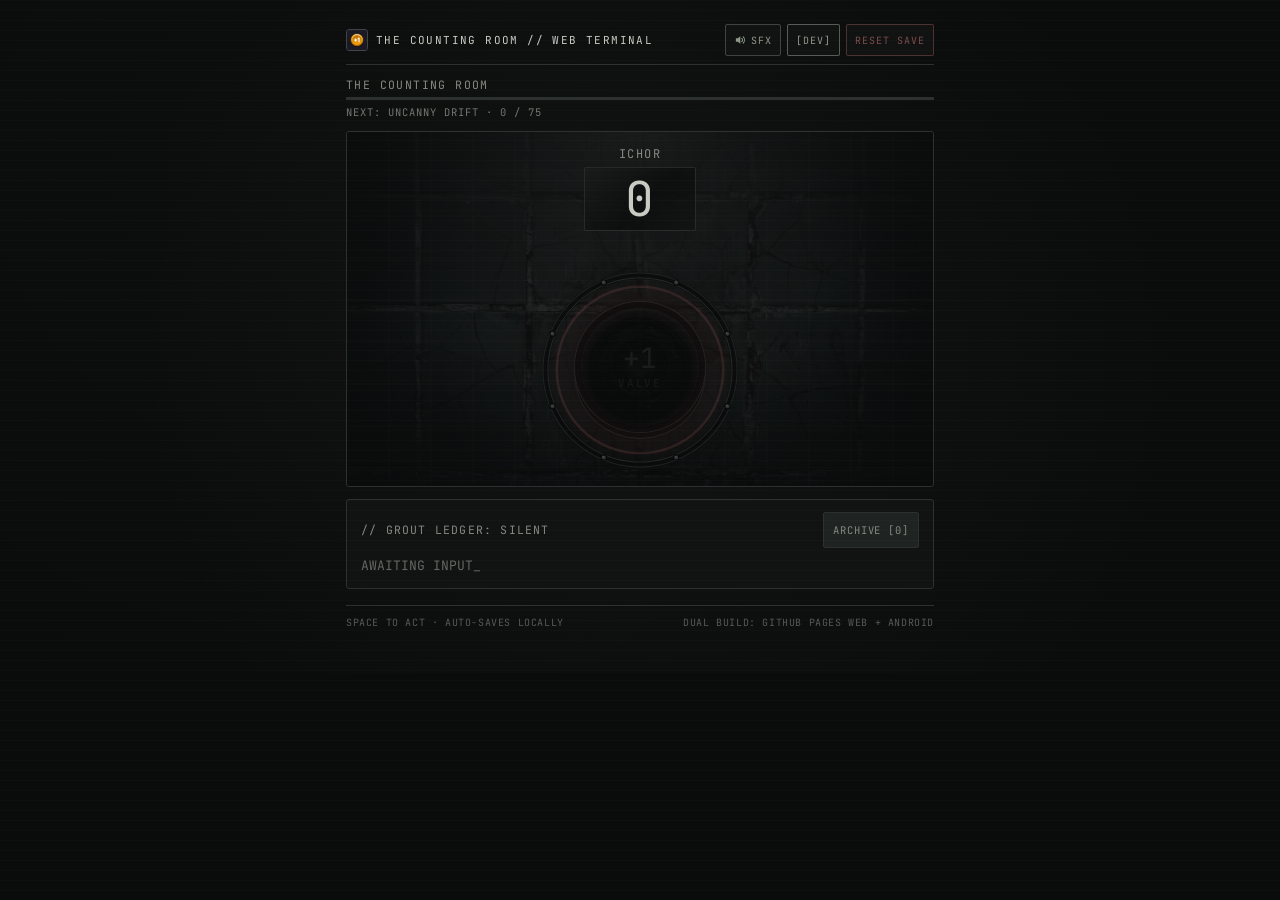
==== commit 749b4db1: "feat(story): implement FIFO story drip queuing Add story drip queue management and testing to handle" ====
--- a/docs/index.html
+++ b/docs/index.html
@@ -10,10 +10,10 @@
     />
     <meta http-equiv="Cache-Control" content="no-cache, no-store, must-revalidate" />
     <meta http-equiv="Pragma" content="no-cache" />
-    <meta name="app-build" content="3.9" />
+    <meta name="app-build" content="3.11" />
     <title>Tap Counter // The Counting Room</title>
     <link rel="icon" type="image/png" href="./assets/icon.png" />
-    <link rel="stylesheet" href="./styles.css?v=3.9" />
+    <link rel="stylesheet" href="./styles.css?v=3.11" />
   </head>
   <body data-phase="0" data-arc="arc_1">
     <main class="app-shell">
@@ -407,6 +407,6 @@
       </div>
     </div>
 
-    <script type="module" src="./src/app.js?v=3.9"></script>
+    <script type="module" src="./src/app.js?v=3.11"></script>
   </body>
 </html>
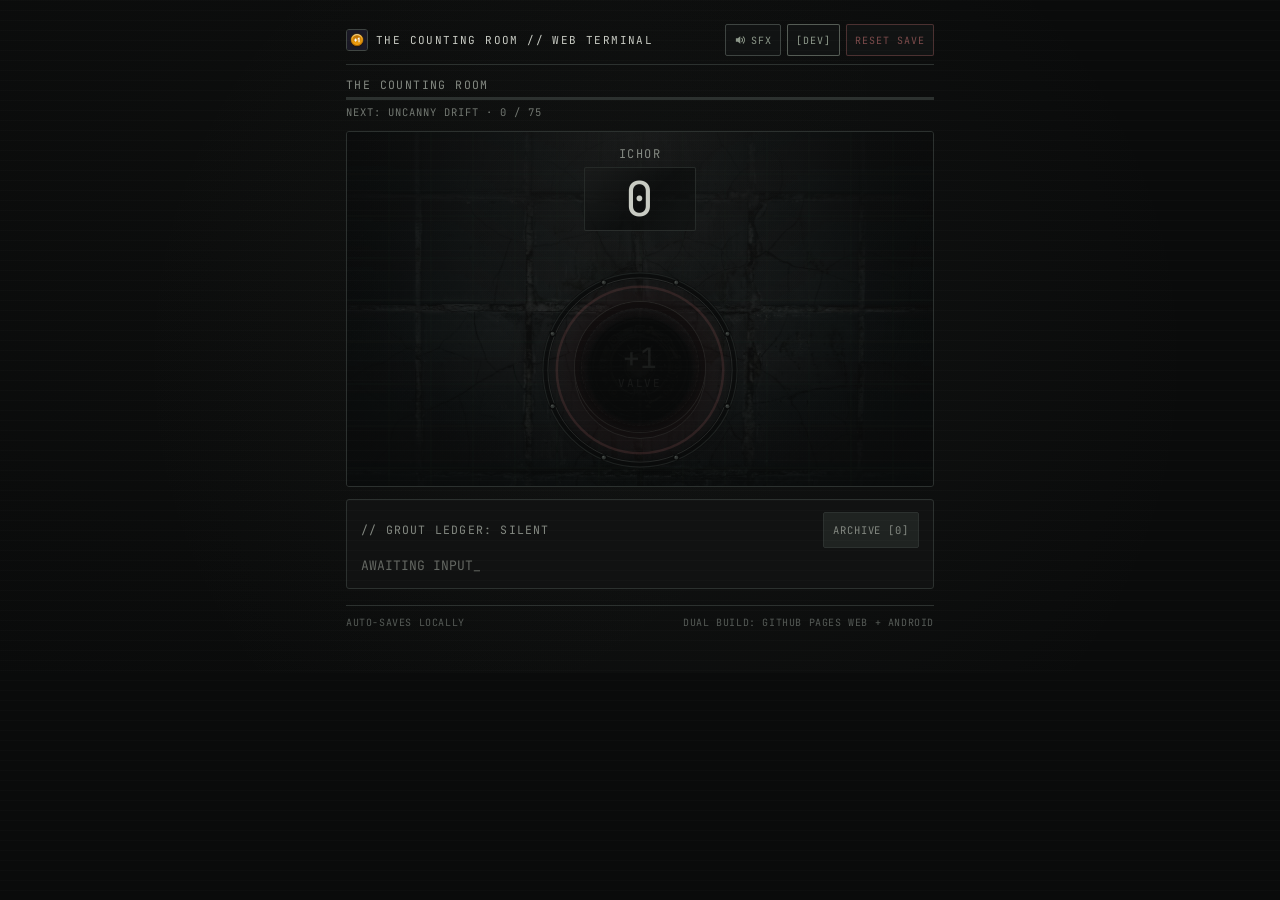
==== commit 2941560c: "feat: add +1 Scar bonus to first Excision Implemented a one-time "First Severance" milestone bonus t" ====
--- a/docs/index.html
+++ b/docs/index.html
@@ -2,7 +2,10 @@
 <html lang="en">
   <head>
     <meta charset="utf-8" />
-    <meta name="viewport" content="width=device-width, initial-scale=1, viewport-fit=cover" />
+    <meta
+      name="viewport"
+      content="width=device-width, initial-scale=1, maximum-scale=1, user-scalable=no, viewport-fit=cover"
+    />
     <meta name="theme-color" content="#0A0B0B" />
     <meta
       name="description"
@@ -10,10 +13,10 @@
     />
     <meta http-equiv="Cache-Control" content="no-cache, no-store, must-revalidate" />
     <meta http-equiv="Pragma" content="no-cache" />
-    <meta name="app-build" content="3.11" />
+    <meta name="app-build" content="3.12" />
     <title>Tap Counter // The Counting Room</title>
     <link rel="icon" type="image/png" href="./assets/icon.png" />
-    <link rel="stylesheet" href="./styles.css?v=3.11" />
+    <link rel="stylesheet" href="./styles.css?v=3.12" />
   </head>
   <body data-phase="0" data-arc="arc_1">
     <main class="app-shell">
@@ -265,7 +268,7 @@
       </section>
 
       <footer class="landing-footer">
-        <span>SPACE TO ACT · AUTO-SAVES LOCALLY</span>
+        <span>AUTO-SAVES LOCALLY</span>
         <span>DUAL BUILD: GITHUB PAGES WEB + ANDROID</span>
       </footer>
     </main>
@@ -407,6 +410,6 @@
       </div>
     </div>
 
-    <script type="module" src="./src/app.js?v=3.11"></script>
+    <script type="module" src="./src/app.js?v=3.12"></script>
   </body>
 </html>
--- a/docs/styles.css
+++ b/docs/styles.css
@@ -66,6 +66,7 @@
 *::before,
 *::after {
   box-sizing: border-box;
+  touch-action: manipulation;
 }
 
 html,
@@ -77,6 +78,8 @@
   color: var(--bleached-bone);
   font-family: 'JetBrains Mono', ui-monospace, SFMono-Regular, Menlo, Monaco, Consolas, monospace;
   -webkit-font-smoothing: antialiased;
+  -webkit-tap-highlight-color: transparent;
+  touch-action: manipulation;
   overflow-x: hidden;
 }
 
@@ -107,6 +110,11 @@
   font-family: inherit;
   color: inherit;
   cursor: pointer;
+  touch-action: manipulation;
+  -webkit-tap-highlight-color: transparent;
+  -webkit-touch-callout: none;
+  user-select: none;
+  -webkit-user-select: none;
 }
 
 button:disabled {
@@ -709,6 +717,7 @@
   font-weight: 500;
   color: rgba(200, 203, 195, 0.88);
   line-height: 1.05;
+  pointer-events: none;
 }
 
 .valve-yield-text--compact {
@@ -721,6 +730,7 @@
   font-size: 11px;
   letter-spacing: 1.8px;
   color: rgba(200, 203, 195, 0.70);
+  pointer-events: none;
 }
 
 .residue-layer {
@@ -1995,12 +2005,14 @@
   font-size: 20px;
   letter-spacing: 1px;
   color: var(--pale-lichen);
+  pointer-events: none;
 }
 
 .desk-stamp-sub {
   font-size: 10px;
   letter-spacing: 1.4px;
   color: var(--bleached-bone);
+  pointer-events: none;
 }
 
 .file-zero-card {
@@ -2151,6 +2163,12 @@
   color: var(--bleached-bone);
   font-family: inherit;
   font-size: 12px;
+}
+
+@media (pointer: coarse) {
+  .dev-field input {
+    font-size: 16px;
+  }
 }
 
 /* ==================== ACTION ARTWORK MEDALLIONS, COOLDOWNS & RELIC INSPECTION ==================== */
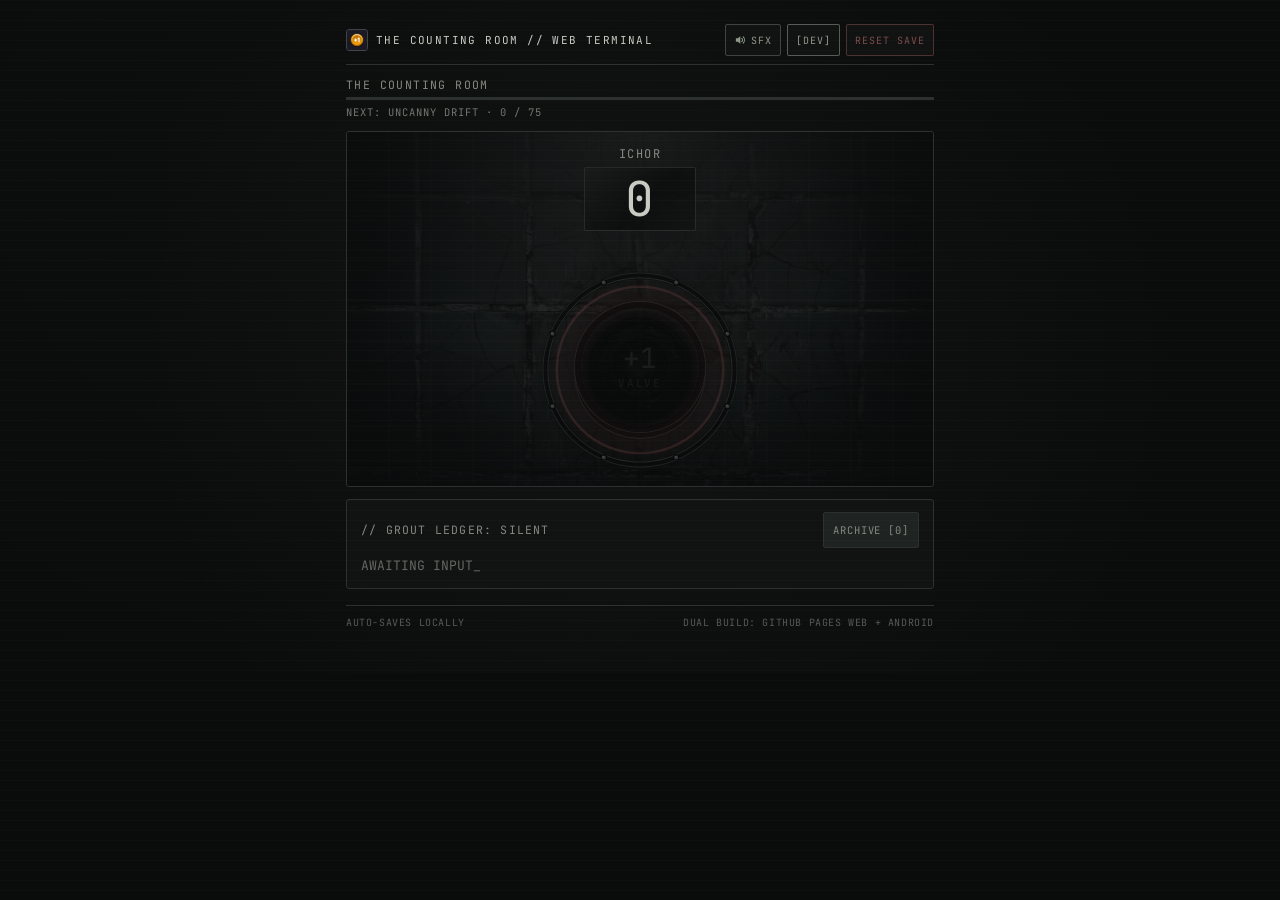
==== commit 6d845992: "feat(narrative): implement Arc 2 "Slow Boil" content Update precinct desk anomalies, add new Arc 2 d" ====
--- a/docs/index.html
+++ b/docs/index.html
@@ -13,10 +13,10 @@
     />
     <meta http-equiv="Cache-Control" content="no-cache, no-store, must-revalidate" />
     <meta http-equiv="Pragma" content="no-cache" />
-    <meta name="app-build" content="3.12" />
+    <meta name="app-build" content="3.13" />
     <title>Tap Counter // The Counting Room</title>
     <link rel="icon" type="image/png" href="./assets/icon.png" />
-    <link rel="stylesheet" href="./styles.css?v=3.12" />
+    <link rel="stylesheet" href="./styles.css?v=3.13" />
   </head>
   <body data-phase="0" data-arc="arc_1">
     <main class="app-shell">
@@ -162,16 +162,16 @@
       <div id="arc2-shell" class="arc-shell" hidden>
         <section class="telemetry-header telemetry-header--arc2" aria-label="Investigation telemetry">
           <div class="telemetry-row">
-            <span id="arc2-header" class="phase-label">THE INQUIRY · CASE #14-B</span>
-          </div>
-          <div id="arc2-complicity-label" class="cycle-status">COMPLICITY: 5% · SCAR ECHOES: 0</div>
+            <span id="arc2-header" class="phase-label">CASE I · UNCLAIMED ARREARS</span>
+          </div>
+          <div id="arc2-case-subtitle" class="cycle-status">Unsigned plea and twelve unpaid municipal water notices</div>
           <div class="progress-track" aria-hidden="true">
-            <div id="arc2-complicity-fill" class="progress-fill progress-fill--deep"></div>
+            <div id="arc2-case-progress-fill" class="progress-fill progress-fill--deep"></div>
           </div>
           <div id="arc2-chapter-status" class="threshold-status" hidden></div>
         </section>
 
-        <section class="chamber-card chamber-card--desk" aria-label="Haunted investigator desk">
+        <section class="chamber-card chamber-card--desk" aria-label="Investigator office desk">
           <canvas id="investigator-desk-canvas" class="chamber-backdrop-canvas" aria-hidden="true"></canvas>
 
           <div class="chamber-foreground">
@@ -188,13 +188,23 @@
               <div class="status-pills-row">
                 <span id="arc2-silence-text" class="status-tag">SILENCE: 0</span>
                 <span id="arc2-silence-badge" class="status-tag status-tag--stillness" hidden>
-                  LATE-NIGHT SILENCE
+                  AFTER-HOURS SILENCE
                 </span>
+                <span id="arc2-scrub-badge" class="status-tag status-tag--gaze" hidden></span>
                 <span id="arc2-focus-badge" class="status-tag status-tag--gaze" hidden></span>
               </div>
             </div>
 
             <div class="desk-stamp-arena">
+              <button
+                id="lamp-toggle-btn"
+                type="button"
+                class="lamp-toggle-btn"
+                aria-pressed="true"
+                aria-label="Pull brass desk lamp chain to switch between Daylight Leads and After-Hours Silence"
+              >
+                LAMP: ON (DAYLIGHT LEADS)
+              </button>
               <button
                 id="inspect-case-btn"
                 type="button"
@@ -356,7 +366,7 @@
           </div>
 
           <div class="dev-section">
-            <div class="dev-section-label">ARC 2 DESK RESOURCES & CHAPTERS</div>
+            <div class="dev-section-label">ARC 2 CASE ANGLES &amp; DESK RESOURCES</div>
             <div class="dev-input-grid">
               <label class="dev-field">
                 <span>LEADS</span>
@@ -370,11 +380,15 @@
             <div class="dev-chip-row">
               <button id="dev-apply-arc2-btn" type="button" class="dev-chip dev-chip--primary">APPLY ARC 2</button>
               <button type="button" class="dev-chip" data-dev-leads="200000">SET 200K LEADS</button>
-              <button type="button" class="dev-chip" data-dev-ch="0">CH 0</button>
-              <button type="button" class="dev-chip" data-dev-ch="1">CH 1</button>
-              <button type="button" class="dev-chip" data-dev-ch="2">CH 2</button>
-              <button type="button" class="dev-chip" data-dev-ch="3">CH 3</button>
-              <button type="button" class="dev-chip" data-dev-ch="4">CH 4 (FILE #00)</button>
+              <button type="button" class="dev-chip" data-dev-case="1">CASE I</button>
+              <button type="button" class="dev-chip" data-dev-case="2">CASE II</button>
+              <button type="button" class="dev-chip" data-dev-case="3">CASE III</button>
+              <button type="button" class="dev-chip" data-dev-case="4">CASE IV</button>
+              <button type="button" class="dev-chip" data-dev-case="5">CASE V</button>
+              <button id="dev-arc2-f0-btn" type="button" class="dev-chip">FILE #00</button>
+              <button id="dev-toggle-lamp-btn" type="button" class="dev-chip">TOGGLE LAMP</button>
+              <button id="dev-all-exhibits-btn" type="button" class="dev-chip">ALL EXHIBITS</button>
+              <button id="dev-reset-arc2-btn" type="button" class="dev-chip">RESET ARC 2</button>
             </div>
           </div>
 
@@ -410,6 +424,6 @@
       </div>
     </div>
 
-    <script type="module" src="./src/app.js?v=3.12"></script>
+    <script type="module" src="./src/app.js?v=3.13"></script>
   </body>
 </html>
--- a/docs/styles.css
+++ b/docs/styles.css
@@ -2704,5 +2704,148 @@
   color: var(--dried-clot);
 }
 
-
-
+/* ==================== ARC 2 SLOW BOIL PLACEHOLDER UI ==================== */
+.desk-stamp-arena {
+  display: flex;
+  flex-direction: column;
+  align-items: center;
+  gap: 8px;
+}
+
+.lamp-toggle-btn {
+  min-height: 36px;
+  padding: 6px 12px;
+  border-radius: 2px;
+  border: 1px solid rgba(201, 152, 92, 0.72);
+  background: rgba(46, 35, 22, 0.88);
+  color: #e4c694;
+  font-size: 10px;
+  letter-spacing: 1px;
+  transition: background-color 140ms ease, border-color 140ms ease, color 140ms ease;
+}
+
+.lamp-toggle-btn--off {
+  border-color: rgba(124, 145, 173, 0.72);
+  background: rgba(14, 20, 30, 0.9);
+  color: #b4c7de;
+}
+
+.contact-card {
+  border: 1px solid var(--hairline-ash);
+  border-radius: 2px;
+  overflow: hidden;
+}
+
+.contact-card .deck-row {
+  border: none;
+  border-radius: 0;
+}
+
+.corkboard-wrap {
+  display: flex;
+  flex-direction: column;
+  gap: 10px;
+}
+
+.corkboard-meta {
+  font-size: 10.5px;
+  letter-spacing: 1px;
+  color: var(--pale-lichen);
+}
+
+.corkboard-hint {
+  font-size: 10.5px;
+  line-height: 1.4;
+  color: var(--weathered-ash);
+}
+
+.corkboard-stage {
+  position: relative;
+  padding: 12px;
+  border: 1px solid var(--fracture-outline);
+  border-radius: 2px;
+  background: rgba(24, 20, 17, 0.92);
+  overflow: hidden;
+}
+
+.corkboard-strings-canvas {
+  position: absolute;
+  inset: 0;
+  width: 100%;
+  height: 100%;
+  pointer-events: none;
+  z-index: 2;
+}
+
+.corkboard-grid {
+  position: relative;
+  z-index: 1;
+  display: grid;
+  grid-template-columns: repeat(auto-fill, minmax(118px, 1fr));
+  gap: 8px;
+}
+
+.exhibit-card {
+  min-height: 62px;
+  padding: 8px;
+  border-radius: 2px;
+  border: 1px solid var(--hairline-ash);
+  background: rgba(17, 19, 19, 0.92);
+  display: flex;
+  flex-direction: column;
+  align-items: flex-start;
+  justify-content: center;
+  gap: 4px;
+  text-align: left;
+}
+
+.exhibit-card.is-wired {
+  border-color: rgba(165, 67, 67, 0.8);
+}
+
+.exhibit-card.is-selected {
+  border-color: #e4c694;
+  background: rgba(46, 35, 22, 0.85);
+}
+
+.exhibit-code {
+  font-size: 9.5px;
+  letter-spacing: 1px;
+  color: var(--weathered-ash);
+}
+
+.exhibit-title {
+  font-size: 11px;
+  line-height: 1.3;
+  color: var(--bleached-bone);
+}
+
+.corkboard-pair-list {
+  display: flex;
+  flex-direction: column;
+  gap: 6px;
+}
+
+.checklist-box {
+  display: flex;
+  flex-direction: column;
+  gap: 5px;
+  padding: 8px 10px;
+  border: 1px solid var(--hairline-ash);
+  background: var(--void-abyss);
+  border-radius: 2px;
+}
+
+.checklist-row {
+  font-size: 11px;
+  letter-spacing: 0.6px;
+  color: var(--weathered-ash);
+}
+
+.checklist-row.is-ok {
+  color: var(--pale-lichen);
+}
+
+
+
+
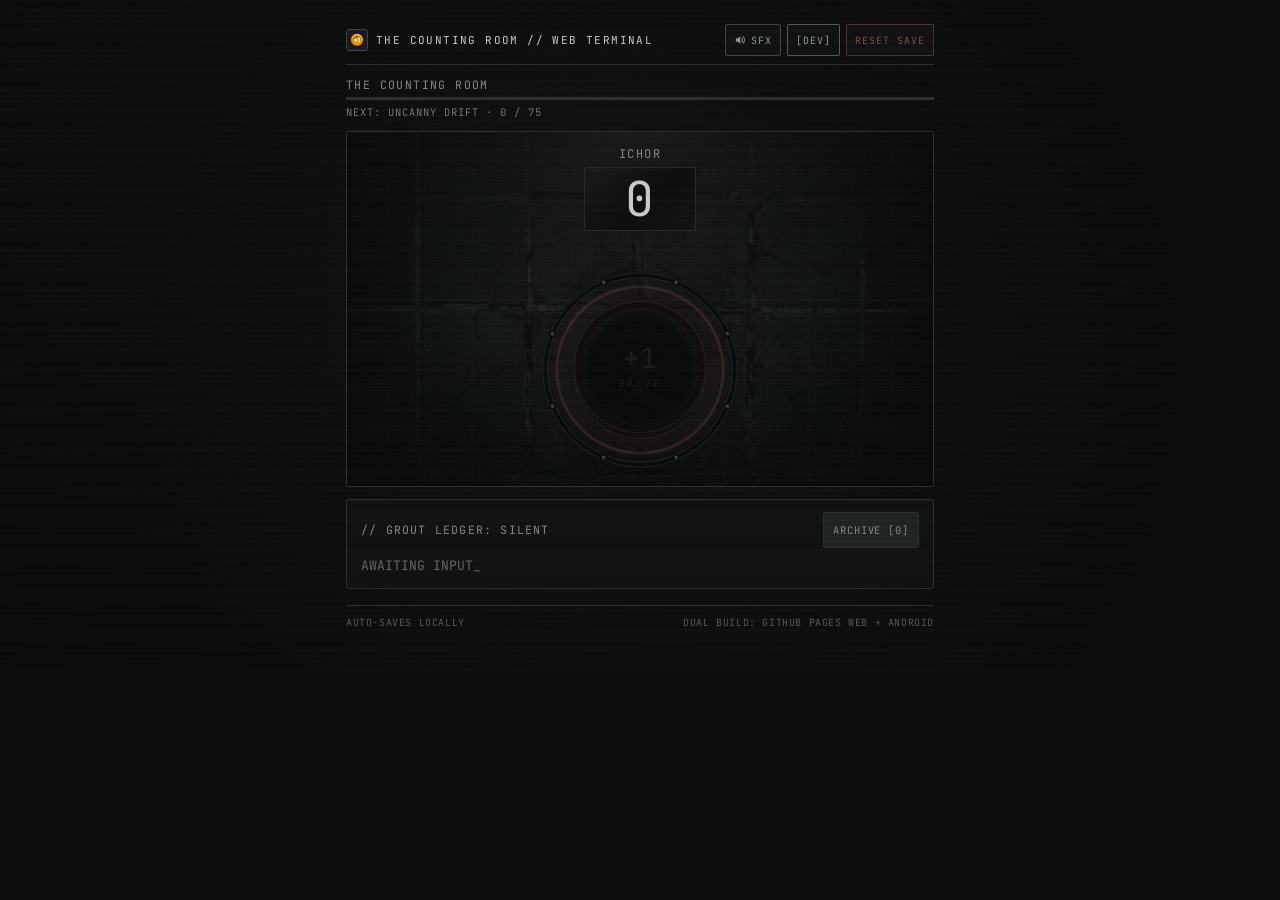
==== commit b5c9a169: "feat: implement Arc 2 investigation desk mechanics Add support for progressive nocturnal desk stages" ====
--- a/docs/index.html
+++ b/docs/index.html
@@ -13,10 +13,10 @@
     />
     <meta http-equiv="Cache-Control" content="no-cache, no-store, must-revalidate" />
     <meta http-equiv="Pragma" content="no-cache" />
-    <meta name="app-build" content="3.13" />
+    <meta name="app-build" content="3.14" />
     <title>Tap Counter // The Counting Room</title>
     <link rel="icon" type="image/png" href="./assets/icon.png" />
-    <link rel="stylesheet" href="./styles.css?v=3.13" />
+    <link rel="stylesheet" href="./styles.css?v=3.14" />
   </head>
   <body data-phase="0" data-arc="arc_1">
     <main class="app-shell">
@@ -424,6 +424,6 @@
       </div>
     </div>
 
-    <script type="module" src="./src/app.js?v=3.13"></script>
+    <script type="module" src="./src/app.js?v=3.14"></script>
   </body>
 </html>
--- a/docs/styles.css
+++ b/docs/styles.css
@@ -2650,6 +2650,7 @@
   }
   .anomaly-layer .anomaly-node,
   .anomaly-node--wall,
+  .anomaly-node--desk,
   .chamber-jar-specimen--pulse {
     animation: none;
     will-change: auto;
@@ -2704,7 +2705,118 @@
   color: var(--dried-clot);
 }
 
-/* ==================== ARC 2 SLOW BOIL PLACEHOLDER UI ==================== */
+/* ==================== ARC 2 SLOW BOIL PHOTOGRAPHIC UI ==================== */
+@keyframes desk-anomaly-breathe {
+  0%,
+  100% {
+    transform: translate(-50%, -50%) scale(0.984, 0.988);
+    filter: drop-shadow(0 0 6px rgba(0, 0, 0, 0.78));
+  }
+  40% {
+    transform: translate(-50%, -50%) scale(1.044, 1.03);
+    filter: drop-shadow(0 0 13px var(--anomaly-glow, rgba(184, 158, 104, 0.34)))
+      drop-shadow(0 3px 9px rgba(0, 0, 0, 0.84));
+  }
+  58% {
+    transform: translate(-50%, -50%) scale(1.028, 1.036);
+    filter: drop-shadow(0 0 10px var(--anomaly-glow, rgba(184, 158, 104, 0.24)))
+      drop-shadow(0 3px 7px rgba(0, 0, 0, 0.76));
+  }
+}
+
+@keyframes desk-anomaly-pulse {
+  0%,
+  100% {
+    transform: translate(-50%, -50%) scale(0.98, 0.984);
+    filter: drop-shadow(0 0 7px rgba(18, 6, 6, 0.82));
+  }
+  28% {
+    transform: translate(-50%, -50%) scale(1.054, 1.038);
+    filter: drop-shadow(0 0 15px rgba(154, 68, 68, 0.5))
+      drop-shadow(0 3px 10px rgba(0, 0, 0, 0.84));
+  }
+  48% {
+    transform: translate(-50%, -50%) scale(1.01, 1.014);
+    filter: drop-shadow(0 0 9px rgba(123, 74, 74, 0.28));
+  }
+  62% {
+    transform: translate(-50%, -50%) scale(1.036, 1.042);
+    filter: drop-shadow(0 0 13px rgba(154, 68, 68, 0.42));
+  }
+}
+
+.anomaly-node--desk {
+  width: 76px;
+  height: 76px;
+  padding: 0;
+  border: none;
+  border-radius: 50%;
+  background: radial-gradient(
+    circle,
+    rgba(6, 9, 13, 0.88) 0%,
+    var(--anomaly-cavity, rgba(16, 22, 30, 0.58)) 56%,
+    transparent 86%
+  );
+  overflow: visible;
+  animation: desk-anomaly-breathe var(--breath-duration, 4.6s) ease-in-out var(--breath-delay, 0s)
+    infinite;
+}
+
+.anomaly-node--desk:hover {
+  animation: none;
+  transform: translate(-50%, -50%) scale(1.07);
+  background: radial-gradient(
+    circle,
+    rgba(6, 9, 13, 0.92) 0%,
+    var(--anomaly-cavity, rgba(22, 29, 38, 0.7)) 60%,
+    transparent 88%
+  );
+}
+
+.anomaly-node--desk .anomaly-label {
+  position: absolute;
+  bottom: 0;
+  left: 50%;
+  transform: translateX(-50%);
+  padding: 1px 5px;
+  border-radius: 2px;
+  background: rgba(6, 9, 13, 0.86);
+  font-size: 8.5px;
+  letter-spacing: 1.1px;
+  line-height: 1.25;
+  white-space: nowrap;
+  pointer-events: none;
+}
+
+.anomaly-node--evidence_envelope {
+  --breath-duration: 5.0s;
+  --anomaly-glow: rgba(201, 152, 92, 0.36);
+  --anomaly-cavity: rgba(34, 26, 16, 0.62);
+  color: #e4c694;
+}
+
+.anomaly-node--fogged_spectacles {
+  --breath-duration: 4.5s;
+  --anomaly-glow: rgba(144, 174, 208, 0.38);
+  --anomaly-cavity: rgba(16, 25, 36, 0.64);
+  color: #b4c7de;
+}
+
+.anomaly-node--reel_tape {
+  --breath-duration: 4.2s;
+  --anomaly-glow: rgba(200, 203, 195, 0.34);
+  --anomaly-cavity: rgba(22, 26, 30, 0.64);
+  color: var(--bleached-bone);
+}
+
+.anomaly-node--enamel_exhibit {
+  --breath-duration: 3.6s;
+  --anomaly-glow: rgba(154, 68, 68, 0.5);
+  --anomaly-cavity: rgba(44, 18, 20, 0.68);
+  color: #df9a9a;
+  animation-name: desk-anomaly-pulse;
+}
+
 .desk-stamp-arena {
   display: flex;
   flex-direction: column;
@@ -2712,22 +2824,55 @@
   gap: 8px;
 }
 
+.desk-stamp-btn {
+  position: relative;
+}
+
+.desk-stamp-btn::after {
+  content: '';
+  position: absolute;
+  inset: 5px;
+  border: 1px solid rgba(184, 158, 104, 0.24);
+  border-radius: 2px;
+  pointer-events: none;
+}
+
 .lamp-toggle-btn {
-  min-height: 36px;
-  padding: 6px 12px;
-  border-radius: 2px;
-  border: 1px solid rgba(201, 152, 92, 0.72);
-  background: rgba(46, 35, 22, 0.88);
+  position: relative;
+  min-height: 38px;
+  padding: 6px 12px 6px 22px;
+  border-radius: 2px;
+  border: 1px solid rgba(201, 152, 92, 0.78);
+  background: rgba(38, 29, 18, 0.9);
   color: #e4c694;
   font-size: 10px;
   letter-spacing: 1px;
+  box-shadow: 0 3px 10px rgba(0, 0, 0, 0.5);
   transition: background-color 140ms ease, border-color 140ms ease, color 140ms ease;
 }
 
+.lamp-toggle-btn::before {
+  content: '';
+  position: absolute;
+  left: 9px;
+  top: 50%;
+  width: 6px;
+  height: 6px;
+  border-radius: 50%;
+  transform: translateY(-50%);
+  background: #e4c694;
+  box-shadow: 0 0 6px rgba(228, 198, 148, 0.72);
+}
+
 .lamp-toggle-btn--off {
-  border-color: rgba(124, 145, 173, 0.72);
-  background: rgba(14, 20, 30, 0.9);
+  border-color: rgba(124, 145, 173, 0.75);
+  background: rgba(12, 18, 27, 0.92);
   color: #b4c7de;
+}
+
+.lamp-toggle-btn--off::before {
+  background: #7c91ad;
+  box-shadow: 0 0 6px rgba(124, 145, 173, 0.45);
 }
 
 .contact-card {
@@ -2764,7 +2909,15 @@
   padding: 12px;
   border: 1px solid var(--fracture-outline);
   border-radius: 2px;
-  background: rgba(24, 20, 17, 0.92);
+  background:
+    radial-gradient(circle at 50% 40%, rgba(44, 34, 27, 0.9), rgba(20, 16, 13, 0.96)),
+    repeating-linear-gradient(
+      45deg,
+      rgba(255, 255, 255, 0.015) 0px,
+      rgba(255, 255, 255, 0.015) 1px,
+      transparent 1px,
+      transparent 5px
+    );
   overflow: hidden;
 }
 
@@ -2781,43 +2934,135 @@
   position: relative;
   z-index: 1;
   display: grid;
-  grid-template-columns: repeat(auto-fill, minmax(118px, 1fr));
-  gap: 8px;
+  grid-template-columns: repeat(auto-fill, minmax(112px, 1fr));
+  gap: 10px;
 }
 
 .exhibit-card {
-  min-height: 62px;
-  padding: 8px;
+  position: relative;
+  padding: 14px 7px 8px;
   border-radius: 2px;
   border: 1px solid var(--hairline-ash);
-  background: rgba(17, 19, 19, 0.92);
-  display: flex;
-  flex-direction: column;
-  align-items: flex-start;
-  justify-content: center;
+  background: linear-gradient(180deg, rgba(25, 29, 34, 0.96), rgba(15, 19, 23, 0.98));
+  box-shadow: 0 4px 12px rgba(0, 0, 0, 0.52);
+  display: flex;
+  flex-direction: column;
+  align-items: stretch;
+  gap: 5px;
+  text-align: left;
+  transition: transform 110ms ease, border-color 140ms ease, box-shadow 140ms ease;
+}
+
+.exhibit-card:hover {
+  border-color: var(--fracture-outline);
+  transform: translateY(-1px);
+}
+
+.exhibit-card.is-wired {
+  border-color: rgba(168, 45, 48, 0.85);
+}
+
+.exhibit-card.is-selected {
+  border-color: #e7ca8c;
+  background: linear-gradient(180deg, rgba(46, 36, 24, 0.95), rgba(25, 20, 15, 0.98));
+  box-shadow: 0 0 12px rgba(231, 202, 140, 0.24);
+}
+
+.exhibit-pin-head {
+  position: absolute;
+  top: 5px;
+  left: 50%;
+  transform: translateX(-50%);
+  width: 8px;
+  height: 8px;
+  border-radius: 50%;
+  background: radial-gradient(circle at 35% 35%, #f0d79f, #9c7435 75%);
+  box-shadow: 0 1px 3px rgba(0, 0, 0, 0.85);
+  z-index: 3;
+}
+
+.exhibit-card.is-selected .exhibit-pin-head {
+  background: radial-gradient(circle at 35% 35%, #f2b4b4, #a82d30 75%);
+}
+
+.exhibit-polaroid-frame {
+  position: relative;
+  display: block;
+  width: 100%;
+  aspect-ratio: 1 / 1;
+  border-radius: 1.5px;
+  border: 1px solid rgba(62, 74, 86, 0.65);
+  background: #080b0e;
+  overflow: hidden;
+}
+
+.exhibit-polaroid-img {
+  width: 100%;
+  height: 100%;
+  object-fit: cover;
+  display: block;
+  filter: contrast(1.06) brightness(0.92);
+}
+
+.exhibit-meta-row {
+  display: flex;
+  align-items: center;
+  justify-content: space-between;
   gap: 4px;
-  text-align: left;
-}
-
-.exhibit-card.is-wired {
-  border-color: rgba(165, 67, 67, 0.8);
-}
-
-.exhibit-card.is-selected {
-  border-color: #e4c694;
-  background: rgba(46, 35, 22, 0.85);
 }
 
 .exhibit-code {
-  font-size: 9.5px;
+  font-size: 9px;
   letter-spacing: 1px;
-  color: var(--weathered-ash);
+  color: var(--pale-lichen);
+}
+
+.exhibit-wire-badge {
+  font-size: 9px;
+  letter-spacing: 0.6px;
+  color: #d66568;
 }
 
 .exhibit-title {
-  font-size: 11px;
-  line-height: 1.3;
-  color: var(--bleached-bone);
+  font-size: 10.5px;
+  line-height: 1.28;
+  color: var(--bleached-bone);
+}
+
+.exhibit-dossier-frame {
+  position: relative;
+  width: 44px;
+  height: 44px;
+  flex-shrink: 0;
+  border-radius: 2px;
+  border: 1px solid var(--hairline-ash);
+  background: #080b0e;
+  overflow: hidden;
+}
+
+.exhibit-dossier-frame.is-affordable {
+  border-color: rgba(184, 158, 104, 0.72);
+}
+
+.exhibit-dossier-frame.is-pinned {
+  border-color: rgba(168, 45, 48, 0.85);
+}
+
+.exhibit-dossier-img {
+  width: 100%;
+  height: 100%;
+  object-fit: cover;
+  display: block;
+  filter: saturate(0.28) brightness(0.58);
+  transition: filter 160ms ease;
+}
+
+.exhibit-dossier-frame.is-affordable .exhibit-dossier-img {
+  filter: saturate(0.72) brightness(0.8);
+}
+
+.exhibit-dossier-frame.is-pinned .exhibit-dossier-img {
+  filter: saturate(1.04) brightness(0.95);
 }
 
 .corkboard-pair-list {
@@ -2849,3 +3094,4 @@
 
 
 
+
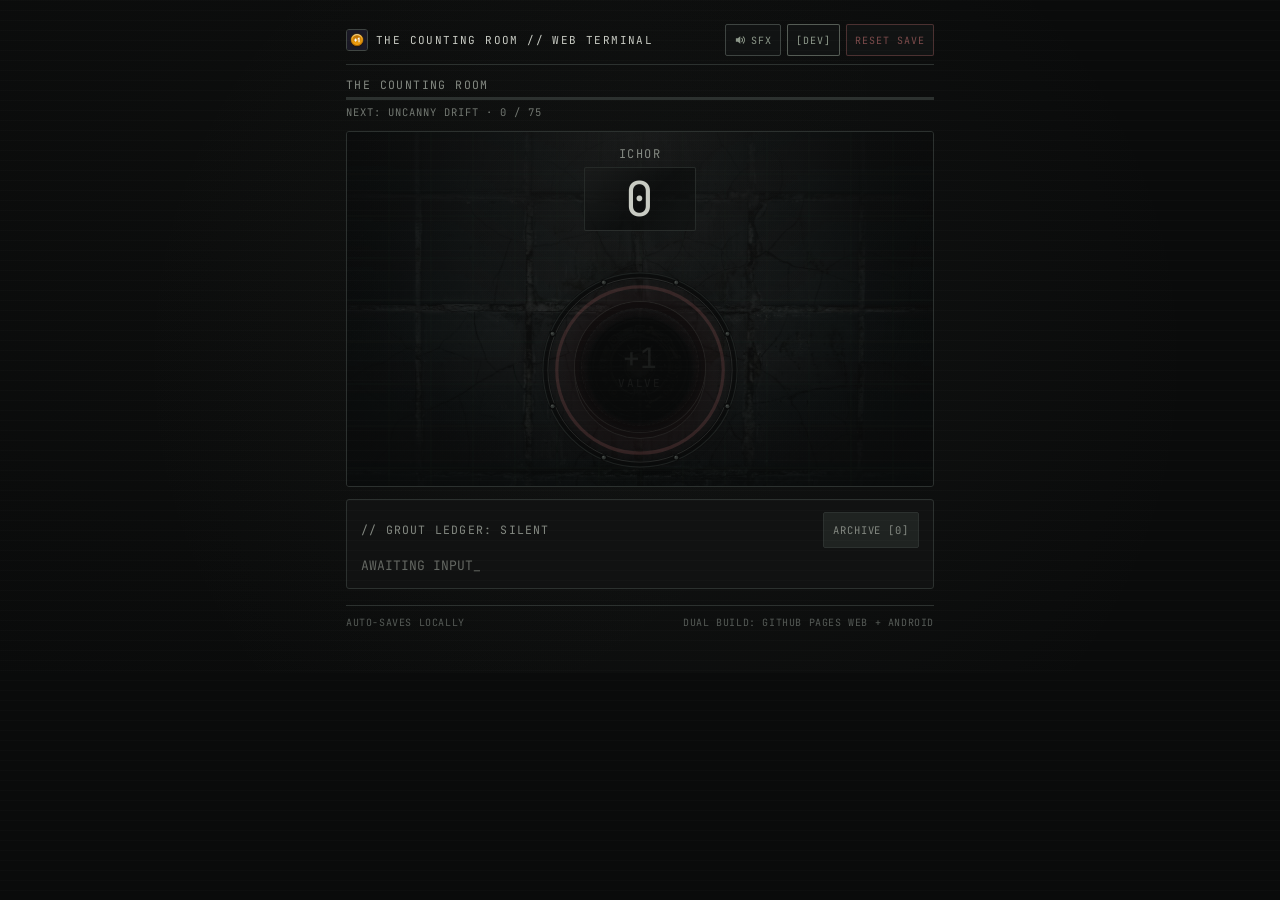
==== commit 1138febe: "feat: add BreachCrimson theme and phase 7 content Introduce the "Breach" escalation phase (Phase 7)," ====
--- a/docs/index.html
+++ b/docs/index.html
@@ -13,10 +13,10 @@
     />
     <meta http-equiv="Cache-Control" content="no-cache, no-store, must-revalidate" />
     <meta http-equiv="Pragma" content="no-cache" />
-    <meta name="app-build" content="3.14" />
+    <meta name="app-build" content="3.15" />
     <title>Tap Counter // The Counting Room</title>
     <link rel="icon" type="image/png" href="./assets/icon.png" />
-    <link rel="stylesheet" href="./styles.css?v=3.14" />
+    <link rel="stylesheet" href="./styles.css?v=3.15" />
   </head>
   <body data-phase="0" data-arc="arc_1">
     <main class="app-shell">
@@ -211,6 +211,14 @@
                 class="desk-stamp-btn"
                 aria-label="Stamp and inspect case file to gather leads"
               >
+                <img
+                  class="desk-stamp-photo"
+                  src="./assets/img_arc2_case_stamp.jpg?v=3.15"
+                  alt=""
+                  aria-hidden="true"
+                  draggable="false"
+                />
+                <span class="desk-stamp-scrim" aria-hidden="true"></span>
                 <span id="inspect-yield-text" class="desk-stamp-yield">+1</span>
                 <span class="desk-stamp-sub">STAMP CASE FILE</span>
               </button>
@@ -238,24 +246,119 @@
         </section>
       </div>
 
-      <!-- ==================== ARC 3: OPEN CONVERGENCE THRESHOLD ==================== -->
-      <div id="arc3-shell" class="arc-shell" hidden>
-        <section class="arc3-card" aria-label="Convergence threshold">
-          <div class="arc3-kicker">CONVERGENCE THRESHOLD</div>
-          <h2 class="arc3-title">THE ROOM AND THE DESK SHARE ONE SEAM</h2>
-          <p class="arc3-body">
-            File #00 is open. The investigator who traced the Hydro-Ward cult and the attendant
-            tending the recessed valve share the same pale scar across the left thumb. Both ledgers
-            keep counting—what rises next beyond this seam remains unwritten.
-          </p>
-          <div id="arc3-stats" class="arc3-stats"></div>
-          <div class="excision-btn-row">
-            <button id="arc3-back-desk-btn" type="button" class="excision-btn excision-btn--cancel">
-              RETURN TO THE DESK
+      <!-- ==================== ARC 3: THE UNMAKING (BREACH & CRIMSON FLOOD) ==================== -->
+      <div id="arc3-shell" class="arc-shell arc3-shell" hidden>
+        <div id="arc3-active-stage" class="arc3-active-stage">
+          <section
+            id="arc3-telemetry-header"
+            class="telemetry-header telemetry-header--arc3"
+            aria-label="Breach telemetry"
+          >
+            <div class="telemetry-row">
+              <span id="arc3-header-title" class="phase-label phase-label--breach">BROKEN GROUT</span>
+              <div id="arc3-wedge-pips" class="arc3-wedge-pips" aria-label="Driven memory wedges"></div>
+            </div>
+            <div class="progress-track progress-track--breach" aria-hidden="true">
+              <div id="arc3-stratum-progress-fill" class="progress-fill progress-fill--breach"></div>
+            </div>
+            <div id="arc3-status-line" class="threshold-status threshold-status--breach">
+              FRACTURE: 0 / 120 · FLOOD 8%
+            </div>
+          </section>
+
+          <section class="chamber-card chamber-card--breach" aria-label="Breach chamber">
+            <canvas id="arc3-breach-canvas" class="chamber-backdrop-canvas" aria-hidden="true"></canvas>
+            <canvas id="arc3-flood-canvas" class="arc3-flood-canvas" aria-hidden="true"></canvas>
+            <div id="arc3-jar-shelves" class="arc3-jar-shelves" aria-hidden="true"></div>
+
+            <div class="chamber-foreground arc3-foreground">
+              <div class="counter-block">
+                <div class="ichor-top-row">
+                  <span id="arc3-hemorrhage-label" class="ichor-label ichor-label--breach">HEMORRHAGE</span>
+                  <span id="arc3-flood-readout" class="ichor-rate ichor-rate--breach">FLOOD 8%</span>
+                </div>
+
+                <div class="counter-glass-plate counter-glass-plate--breach">
+                  <span id="arc3-hemorrhage-value" class="counter-value" aria-live="polite">0</span>
+                </div>
+
+                <div class="status-pills-row">
+                  <span id="arc3-clot-badge" class="status-tag status-tag--danger" hidden></span>
+                  <span id="arc3-freeze-badge" class="status-tag status-tag--breach-calm" hidden></span>
+                  <span id="arc3-momentum-badge" class="status-tag status-tag--breach-hot" hidden></span>
+                  <span id="arc3-surge-badge" class="status-tag status-tag--breach-hot" hidden></span>
+                </div>
+              </div>
+
+              <div id="arc3-wrench-arena" class="arc3-wrench-arena">
+                <div class="valve-well">
+                  <div class="valve-shadow-base" aria-hidden="true"></div>
+                  <button
+                    id="arc3-wrench-btn"
+                    type="button"
+                    class="valve-button arc3-wrench-btn"
+                    aria-label="Wrench the valve counter-clockwise to fracture the chamber wall"
+                  >
+                    <span id="arc3-valve-rotator" class="valve-wheel-rotator" aria-hidden="true">
+                      <img class="valve-art-img" src="./assets/img_recessed_valve.jpg" alt="" aria-hidden="true" />
+                      <span class="valve-spokes" aria-hidden="true"></span>
+                    </span>
+                    <span class="valve-vignette arc3-wrench-vignette" aria-hidden="true"></span>
+                    <span id="arc3-wrench-yield" class="valve-yield-text">+4.5</span>
+                    <span id="arc3-wrench-sub" class="valve-sub-label">WRENCH CCW</span>
+                  </button>
+                </div>
+                <div id="arc3-residue-layer" class="residue-layer" aria-hidden="true"></div>
+              </div>
+
+              <div id="arc3-finale-panel" class="arc3-finale-panel" hidden>
+                <div id="arc3-final-pull-count" class="arc3-finale-kicker">PULL 0 OF 5</div>
+                <button
+                  id="arc3-final-pull-btn"
+                  type="button"
+                  class="arc3-final-pull-btn"
+                  aria-label="Pull the open seam wider"
+                >
+                  WRENCH THE JAMB FREE (1 / 5)
+                </button>
+                <div class="arc3-finale-cd-track" aria-hidden="true">
+                  <div id="arc3-final-pull-cooldown-fill" class="arc3-finale-cd-fill"></div>
+                </div>
+              </div>
+            </div>
+
+            <div id="arc3-rupture-layer" class="anomaly-layer"></div>
+          </section>
+
+          <div id="arc3-drive-banner" class="arc3-drive-banner" hidden>
+            <button id="arc3-drive-banner-btn" type="button" class="excision-btn excision-btn--confirm">
+              DRIVE WEDGE
             </button>
-            <button id="arc3-back-chamber-btn" type="button" class="excision-btn excision-btn--arm">
-              RETURN TO THE CHAMBER
-            </button>
+          </div>
+
+          <section id="arc3-deck-panel" class="deck-panel deck-panel--breach" aria-label="Unmaking deck">
+            <div id="arc3-deck-tabs" class="deck-tabs" role="tablist"></div>
+            <div id="arc3-deck-content" class="deck-content"></div>
+          </section>
+        </div>
+
+        <!-- Quiet Full-Bleed Crimson Submerged Aftermath -->
+        <section id="arc3-submerged-overlay" class="arc3-submerged-stage" aria-label="Submerged aftermath" hidden>
+          <canvas id="arc3-submerged-canvas" class="arc3-submerged-canvas" aria-hidden="true"></canvas>
+          <div class="arc3-submerged-inner">
+            <div class="arc3-submerged-kicker">THE SEAM HAS GIVEN WAY</div>
+            <div id="arc3-submerged-count" class="arc3-submerged-meta">NOTES RECOVERED: 0</div>
+            <div class="arc3-submerged-nav">
+              <button id="arc3-submerged-archive-btn" type="button" class="arc3-ghost-btn">
+                ARCHIVE
+              </button>
+              <button id="arc3-back-chamber-btn" type="button" class="arc3-ghost-btn">
+                CHAMBER
+              </button>
+              <button id="arc3-back-desk-btn" type="button" class="arc3-ghost-btn">
+                DESK
+              </button>
+            </div>
           </div>
         </section>
       </div>
@@ -393,6 +496,32 @@
           </div>
 
           <div class="dev-section">
+            <div class="dev-section-label">ARC 3 BREACH</div>
+            <div class="dev-input-grid">
+              <label class="dev-field">
+                <span>HEMORRHAGE</span>
+                <input id="dev-hemorrhage-input" type="number" min="0" step="1" placeholder="e.g. 25000" />
+              </label>
+              <label class="dev-field">
+                <span>FRACTURE</span>
+                <input id="dev-fracture-input" type="number" min="0" step="1" placeholder="e.g. 750" />
+              </label>
+            </div>
+            <div class="dev-chip-row">
+              <button id="dev-apply-arc3-btn" type="button" class="dev-chip dev-chip--primary">APPLY ARC 3</button>
+              <button type="button" class="dev-chip" data-dev-stratum="1">S1</button>
+              <button type="button" class="dev-chip" data-dev-stratum="2">S2</button>
+              <button type="button" class="dev-chip" data-dev-stratum="3">S3</button>
+              <button type="button" class="dev-chip" data-dev-stratum="4">S4</button>
+              <button type="button" class="dev-chip" data-dev-stratum="5">S5</button>
+              <button id="dev-arc3-fill-fracture-btn" type="button" class="dev-chip">FILL FRACTURE</button>
+              <button id="dev-arc3-finale-btn" type="button" class="dev-chip dev-chip--danger">JUMP FINALE</button>
+              <button id="dev-spawn-rupture-btn" type="button" class="dev-chip">SPAWN RUPTURE</button>
+              <button id="dev-reset-arc3-btn" type="button" class="dev-chip">RESET ARC 3</button>
+            </div>
+          </div>
+
+          <div class="dev-section">
             <div class="dev-section-label">SIMULATION & ANOMALIES</div>
             <div class="dev-chip-row">
               <button id="dev-spawn-wall-btn" type="button" class="dev-chip">SPAWN WALL ANOMALY</button>
@@ -424,6 +553,6 @@
       </div>
     </div>
 
-    <script type="module" src="./src/app.js?v=3.14"></script>
+    <script type="module" src="./src/app.js?v=3.15"></script>
   </body>
 </html>
--- a/docs/styles.css
+++ b/docs/styles.css
@@ -3091,7 +3091,632 @@
   color: var(--pale-lichen);
 }
 
-
-
-
-
+/* ==================== BESPOKE PHOTOGRAPHIC FRAMES (GRAFTS, RELICS, CONTACTS, STAMP, ARC 3) ==================== */
+.graft-photo-frame {
+  position: relative;
+  display: inline-flex;
+  align-items: center;
+  justify-content: center;
+  width: 42px;
+  height: 42px;
+  flex-shrink: 0;
+  overflow: hidden;
+  border-radius: 2px;
+  border: 1px solid var(--hairline-ash);
+  background: #070808;
+  transition: border-color 180ms ease;
+}
+
+.graft-photo-frame--ready {
+  border-color: var(--arterial-clot);
+  box-shadow: inset 0 0 0 1px rgba(154, 46, 51, 0.28);
+}
+
+.graft-photo-frame--cooldown {
+  border-color: var(--weathered-ash);
+}
+
+.graft-photo-emblem {
+  width: 100%;
+  height: 100%;
+  object-fit: cover;
+  display: block;
+  filter: saturate(0.32) brightness(0.68);
+  transition: filter 180ms ease, opacity 180ms ease;
+}
+
+.graft-photo-frame--ready .graft-photo-emblem {
+  filter: saturate(1.04) brightness(0.95);
+}
+
+.graft-photo-frame--cooldown .graft-photo-emblem {
+  filter: saturate(0.45) brightness(0.76);
+}
+
+.graft-photo-frame::after,
+.relic-photo-frame::after,
+.contact-portrait-frame::after {
+  content: '';
+  position: absolute;
+  inset: 0;
+  pointer-events: none;
+  background: radial-gradient(circle at center, transparent 42%, rgba(7, 8, 8, 0.62) 100%);
+}
+
+.relic-photo-frame {
+  position: relative;
+  display: inline-flex;
+  align-items: center;
+  justify-content: center;
+  width: 36px;
+  height: 36px;
+  flex-shrink: 0;
+  overflow: hidden;
+  border-radius: 2px;
+  border: 1px solid var(--hairline-ash);
+  background: #070808;
+}
+
+.relic-photo-frame.is-dredged {
+  border-color: var(--pale-lichen);
+}
+
+.relic-photo-emblem {
+  width: 100%;
+  height: 100%;
+  object-fit: cover;
+  display: block;
+  filter: saturate(0.24) brightness(0.54);
+  transition: filter 180ms ease;
+}
+
+.relic-photo-frame.is-dredged .relic-photo-emblem {
+  filter: saturate(1.02) brightness(0.94);
+}
+
+.contact-portrait-frame {
+  position: relative;
+  display: inline-flex;
+  align-items: center;
+  justify-content: center;
+  width: 48px;
+  height: 48px;
+  flex-shrink: 0;
+  overflow: hidden;
+  border-radius: 2px;
+  border: 1px solid var(--hairline-ash);
+  background: #080909;
+  transition: border-color 180ms ease;
+}
+
+.contact-portrait-frame.is-active {
+  border-color: var(--pale-lichen);
+}
+
+.contact-portrait-img {
+  width: 100%;
+  height: 100%;
+  object-fit: cover;
+  display: block;
+  filter: saturate(0.32) brightness(0.72);
+  transition: filter 180ms ease;
+}
+
+.contact-portrait-frame.is-active .contact-portrait-img {
+  filter: saturate(1.04) brightness(0.96);
+}
+
+/* Arc 2 Case Stamp Centerpiece Photo Overlay */
+.desk-stamp-btn {
+  overflow: hidden;
+}
+
+.desk-stamp-photo {
+  position: absolute;
+  inset: 0;
+  width: 100%;
+  height: 100%;
+  object-fit: cover;
+  pointer-events: none;
+  opacity: 0.72;
+  filter: contrast(1.08) brightness(0.84);
+  z-index: 0;
+}
+
+.desk-stamp-scrim {
+  position: absolute;
+  inset: 0;
+  pointer-events: none;
+  background: radial-gradient(
+    circle at center,
+    rgba(10, 11, 12, 0.34) 0%,
+    rgba(10, 11, 12, 0.76) 100%
+  );
+  z-index: 1;
+}
+
+.desk-stamp-yield,
+.desk-stamp-sub {
+  position: relative;
+  z-index: 2;
+}
+
+/* Arc 3 Convergence Threshold Backdrop */
+.arc3-card {
+  position: relative;
+  overflow: hidden;
+}
+
+.arc3-backdrop-photo {
+  position: absolute;
+  inset: 0;
+  width: 100%;
+  height: 100%;
+  object-fit: cover;
+  pointer-events: none;
+  opacity: 0.42;
+  filter: contrast(1.06) brightness(0.78);
+  z-index: 0;
+}
+
+.arc3-backdrop-scrim {
+  position: absolute;
+  inset: 0;
+  pointer-events: none;
+  background: linear-gradient(
+    180deg,
+    rgba(10, 11, 12, 0.76) 0%,
+    rgba(10, 11, 12, 0.62) 48%,
+    rgba(10, 11, 12, 0.88) 100%
+  );
+  z-index: 1;
+}
+
+.arc3-card > *:not(.arc3-backdrop-photo):not(.arc3-backdrop-scrim) {
+  position: relative;
+  z-index: 2;
+}
+
+/* ==================== ARC 3: THE UNMAKING (BREACH & ABSTRACT CRIMSON FLOOD) ==================== */
+body[data-arc='arc_3'] {
+  --void-abyss: #0d0607;
+  --sunken-slate: #170a0c;
+  --chitin-surface: #261014;
+  --hairline: #471d22;
+  --hairline-ash: #3a171b;
+  --fracture-outline: #6c272e;
+  --bleached-bone: #e8dedb;
+  --weathered-ash: #b89496;
+  --pale-lichen: #d45b61;
+  --dried-clot: #c6373f;
+  --arterial-clot: #b92630;
+  background: radial-gradient(circle at 50% 0%, #2a0a0f 0%, #0d0506 70%);
+}
+
+body[data-arc='arc_3'][data-arc3-submerged='true'] {
+  background: #2b0408;
+}
+
+.arc3-active-stage {
+  display: flex;
+  flex-direction: column;
+  gap: 12px;
+}
+
+.arc3-active-stage[hidden],
+.arc3-submerged-stage[hidden],
+.arc3-finale-panel[hidden],
+.arc3-wrench-arena[hidden],
+.arc3-drive-banner[hidden] {
+  display: none;
+}
+
+.telemetry-header--arc3 {
+  border-color: rgba(198, 55, 63, 0.45);
+  transition: opacity 480ms ease;
+}
+
+.phase-label--breach {
+  color: #f0c2c4;
+}
+
+.arc3-wedge-pips {
+  display: flex;
+  align-items: center;
+  gap: 5px;
+}
+
+.arc3-wedge-pip {
+  width: 11px;
+  height: 11px;
+  border-radius: 1.5px;
+  border: 1px solid rgba(198, 55, 63, 0.55);
+  background: rgba(24, 9, 11, 0.85);
+  transition: background-color 220ms ease, box-shadow 220ms ease;
+}
+
+.arc3-wedge-pip.is-locked {
+  background: #c6373f;
+  border-color: #f29ca0;
+  box-shadow: 0 0 8px rgba(198, 55, 63, 0.65);
+}
+
+.progress-track--breach {
+  background: rgba(42, 12, 16, 0.9);
+}
+
+.progress-fill--breach {
+  background: linear-gradient(90deg, #8c1922, #d4424b);
+}
+
+.threshold-status--breach {
+  color: #d6a4a6;
+}
+
+.chamber-card--breach {
+  border-color: rgba(198, 55, 63, 0.52);
+  min-height: 368px;
+}
+
+.arc3-flood-canvas {
+  position: absolute;
+  inset: 0;
+  width: 100%;
+  height: 100%;
+  pointer-events: none;
+  z-index: 2;
+}
+
+.arc3-foreground {
+  position: relative;
+  z-index: 4;
+}
+
+.arc3-jar-shelves {
+  position: absolute;
+  top: 10px;
+  left: 10px;
+  right: 10px;
+  display: flex;
+  justify-content: space-between;
+  gap: 6px;
+  pointer-events: none;
+  z-index: 3;
+}
+
+.arc3-jar-slot {
+  width: 30px;
+  height: 38px;
+  border-radius: 2px;
+  border: 1px solid rgba(198, 55, 63, 0.35);
+  background: rgba(16, 6, 8, 0.72);
+  overflow: hidden;
+  display: flex;
+  align-items: center;
+  justify-content: center;
+}
+
+.arc3-jar-slot.is-shattered {
+  border-style: dashed;
+  border-color: rgba(198, 55, 63, 0.6);
+  background: rgba(64, 10, 16, 0.45);
+}
+
+.arc3-jar-img {
+  width: 100%;
+  height: 100%;
+  object-fit: cover;
+  opacity: 0.78;
+  filter: saturate(0.7) contrast(1.08);
+}
+
+.arc3-jar-shard {
+  font-size: 13px;
+  color: rgba(232, 118, 124, 0.82);
+}
+
+.ichor-label--breach {
+  color: #e4a1a4;
+}
+
+.ichor-rate--breach {
+  color: #f08a8f;
+}
+
+.counter-glass-plate--breach {
+  border-color: rgba(198, 55, 63, 0.55);
+  background: rgba(22, 6, 8, 0.86);
+}
+
+.status-tag--breach-calm {
+  background: rgba(34, 48, 56, 0.84);
+  border-color: rgba(132, 178, 198, 0.65);
+  color: #d0e5ee;
+}
+
+.status-tag--breach-hot {
+  background: rgba(96, 16, 24, 0.88);
+  border-color: #e0525a;
+  color: #fde4e5;
+}
+
+.arc3-wrench-arena {
+  position: relative;
+  display: flex;
+  align-items: center;
+  justify-content: center;
+  min-height: 146px;
+}
+
+.arc3-wrench-btn {
+  border-color: rgba(212, 66, 75, 0.82);
+  box-shadow: 0 0 22px rgba(154, 24, 34, 0.48), 0 8px 20px rgba(0, 0, 0, 0.65);
+}
+
+.arc3-wrench-btn--sheared {
+  border-radius: 16px;
+  border-width: 2px;
+  border-color: #f06d74;
+  background: radial-gradient(circle, rgba(164, 22, 34, 0.94) 0%, rgba(56, 6, 11, 0.98) 78%);
+}
+
+.arc3-wrench-btn--sheared .valve-wheel-rotator {
+  opacity: 0.24;
+  filter: contrast(1.4) saturate(1.6) hue-rotate(-14deg);
+}
+
+.arc3-wrench-vignette {
+  background: radial-gradient(circle, rgba(120, 14, 22, 0.16) 0%, rgba(28, 4, 7, 0.78) 100%);
+}
+
+.arc3-rupture-node {
+  z-index: 5;
+  --anomaly-glow: rgba(214, 42, 54, 0.62);
+  --anomaly-cavity: rgba(68, 10, 16, 0.76);
+  color: #ffd6d8;
+}
+
+.arc3-rupture-label {
+  border: 1px solid rgba(224, 82, 90, 0.7);
+  background: rgba(34, 6, 9, 0.92);
+  color: #ffe2e4;
+}
+
+.arc3-drive-banner {
+  display: flex;
+}
+
+.arc3-drive-banner .excision-btn {
+  width: 100%;
+  box-shadow: 0 0 18px rgba(198, 55, 63, 0.45);
+}
+
+.deck-panel--breach {
+  border-color: rgba(198, 55, 63, 0.42);
+}
+
+.arc3-deck-list {
+  display: flex;
+  flex-direction: column;
+  gap: 8px;
+}
+
+.arc3-legacy-strip {
+  padding: 7px 10px;
+  border-radius: 2px;
+  border: 1px solid rgba(198, 55, 63, 0.35);
+  background: rgba(32, 9, 12, 0.78);
+  font-size: 10px;
+  letter-spacing: 0.9px;
+  color: #e4b5b7;
+}
+
+.arc3-category-label {
+  margin-top: 4px;
+  font-size: 10px;
+  letter-spacing: 1.3px;
+  color: #d45b61;
+  border-bottom: 1px solid rgba(198, 55, 63, 0.25);
+  padding-bottom: 3px;
+}
+
+.arc3-unmake-row.is-done {
+  opacity: 0.56;
+  border-color: rgba(198, 55, 63, 0.35);
+  background: rgba(24, 8, 10, 0.62);
+}
+
+.arc3-unmake-title-row {
+  display: flex;
+  flex-wrap: wrap;
+  align-items: center;
+  gap: 6px;
+}
+
+.arc3-legacy-tag {
+  padding: 1px 5px;
+  border-radius: 2px;
+  border: 1px solid rgba(212, 91, 97, 0.45);
+  background: rgba(58, 14, 19, 0.72);
+  font-size: 8.5px;
+  letter-spacing: 0.8px;
+  color: #f0c2c4;
+}
+
+.arc3-unmake-meta {
+  font-size: 10px;
+  letter-spacing: 0.6px;
+  color: #e68c91;
+}
+
+.arc3-wedge-card {
+  padding: 10px 12px;
+  border-radius: 2px;
+  border: 1px solid var(--hairline-ash);
+  background: rgba(16, 6, 8, 0.84);
+  display: flex;
+  flex-direction: column;
+  gap: 6px;
+}
+
+.arc3-wedge-card.is-locked {
+  border-color: rgba(198, 55, 63, 0.65);
+  background: rgba(48, 10, 15, 0.72);
+}
+
+.arc3-wedge-card.is-ready {
+  border-color: #f06d74;
+  box-shadow: 0 0 14px rgba(198, 55, 63, 0.36);
+}
+
+.arc3-wedge-head {
+  display: flex;
+  justify-content: space-between;
+  align-items: center;
+  gap: 8px;
+}
+
+.arc3-wedge-status {
+  font-size: 10px;
+  letter-spacing: 1px;
+  color: #f09ca0;
+  white-space: nowrap;
+}
+
+.arc3-drive-btn {
+  margin-top: 4px;
+  width: 100%;
+}
+
+/* 5-Pull Interactive Dissolution Finale */
+.arc3-finale-panel {
+  display: flex;
+  flex-direction: column;
+  align-items: center;
+  gap: 10px;
+  width: 100%;
+  max-width: 340px;
+  margin-top: 10px;
+}
+
+.arc3-finale-kicker {
+  font-size: 10.5px;
+  letter-spacing: 1.6px;
+  color: #f5b9bc;
+}
+
+.arc3-final-pull-btn {
+  width: 100%;
+  min-height: 60px;
+  padding: 14px 18px;
+  border-radius: 3px;
+  border: 1.5px solid #f0767c;
+  background: linear-gradient(180deg, rgba(142, 18, 28, 0.94), rgba(62, 6, 12, 0.98));
+  color: #fff0f1;
+  font-size: 12.5px;
+  letter-spacing: 1.4px;
+  box-shadow: 0 0 26px rgba(198, 36, 48, 0.55);
+  transition: transform 90ms ease, opacity 240ms ease;
+}
+
+.arc3-final-pull-btn:disabled {
+  opacity: 0.52;
+  cursor: wait;
+}
+
+.arc3-final-pull-btn:active:not(:disabled) {
+  transform: scale(0.98);
+}
+
+.arc3-finale-cd-track {
+  width: 100%;
+  height: 4px;
+  border-radius: 2px;
+  background: rgba(34, 6, 9, 0.85);
+  overflow: hidden;
+}
+
+.arc3-finale-cd-fill {
+  height: 100%;
+  width: 100%;
+  background: #e85d64;
+  transition: width 100ms linear;
+}
+
+/* Quiet Full-Bleed Crimson Submerged Aftermath */
+.arc3-submerged-stage {
+  position: relative;
+  min-height: 70vh;
+  border-radius: 3px;
+  border: 1px solid rgba(198, 55, 63, 0.35);
+  overflow: hidden;
+  display: flex;
+  align-items: flex-end;
+  justify-content: center;
+  background: #2c0408;
+}
+
+.arc3-submerged-canvas {
+  position: absolute;
+  inset: 0;
+  width: 100%;
+  height: 100%;
+  pointer-events: none;
+  z-index: 0;
+}
+
+.arc3-submerged-inner {
+  position: relative;
+  z-index: 2;
+  width: 100%;
+  padding: 28px 20px 24px;
+  display: flex;
+  flex-direction: column;
+  align-items: center;
+  gap: 10px;
+  background: linear-gradient(180deg, transparent 0%, rgba(22, 3, 5, 0.72) 100%);
+}
+
+.arc3-submerged-kicker {
+  font-size: 12px;
+  letter-spacing: 2.2px;
+  color: rgba(255, 224, 226, 0.86);
+}
+
+.arc3-submerged-meta {
+  font-size: 10px;
+  letter-spacing: 1.3px;
+  color: rgba(240, 186, 190, 0.68);
+}
+
+.arc3-submerged-nav {
+  display: flex;
+  flex-wrap: wrap;
+  justify-content: center;
+  gap: 8px;
+  margin-top: 6px;
+}
+
+.arc3-ghost-btn {
+  min-height: 44px;
+  padding: 8px 16px;
+  border-radius: 2px;
+  border: 1px solid rgba(242, 168, 172, 0.32);
+  background: rgba(28, 4, 7, 0.45);
+  color: rgba(255, 226, 228, 0.84);
+  font-size: 10.5px;
+  letter-spacing: 1.3px;
+  transition: border-color 140ms ease, background-color 140ms ease;
+}
+
+.arc3-ghost-btn:hover {
+  border-color: rgba(242, 168, 172, 0.72);
+  background: rgba(58, 8, 14, 0.68);
+}
+
+
+
+
+
+
+
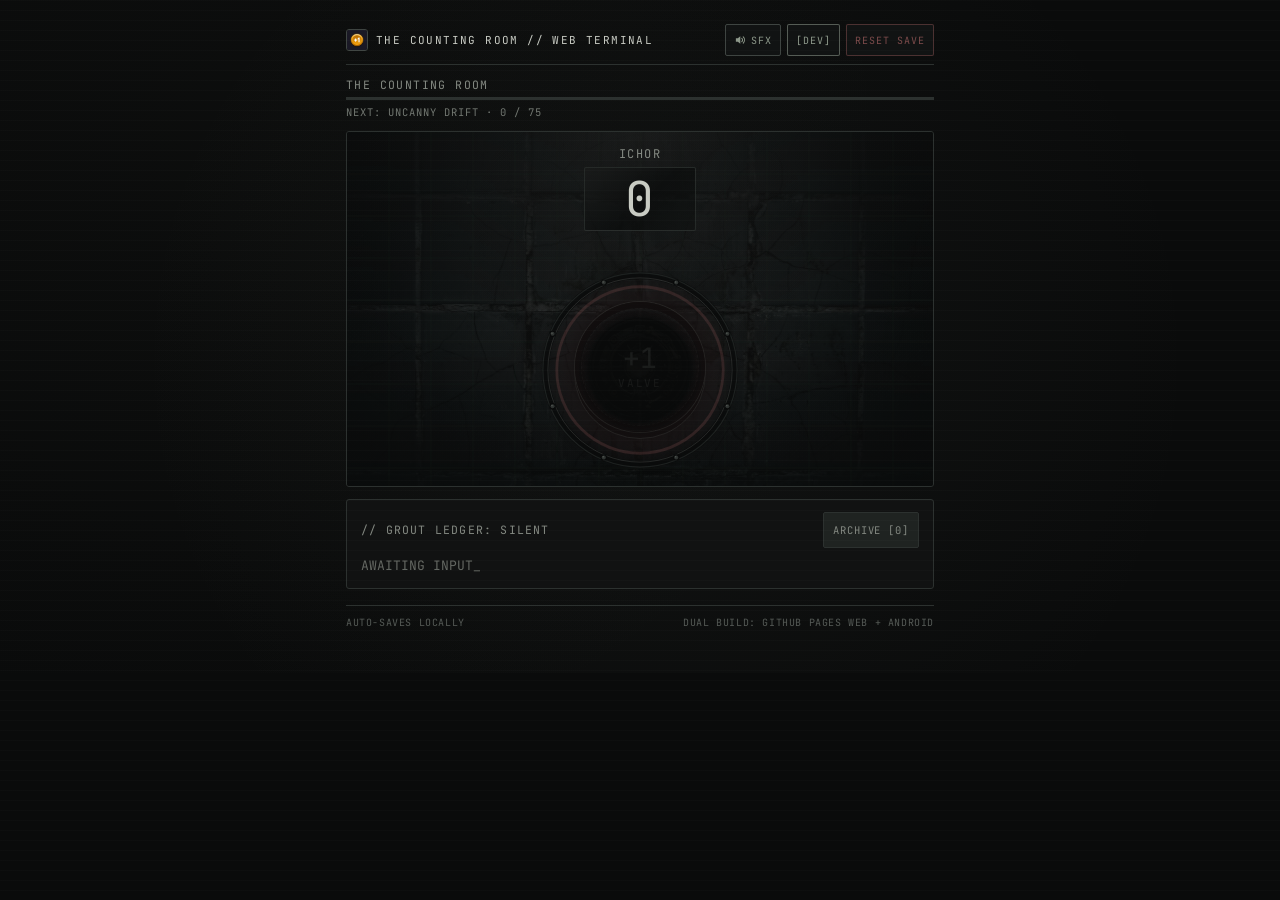
==== commit 23cbbed8: "refactor: refine Case IV-V narrative flow and spoilers Update dialogue, assets, and game design docu" ====
--- a/docs/index.html
+++ b/docs/index.html
@@ -13,10 +13,10 @@
     />
     <meta http-equiv="Cache-Control" content="no-cache, no-store, must-revalidate" />
     <meta http-equiv="Pragma" content="no-cache" />
-    <meta name="app-build" content="3.15" />
+    <meta name="app-build" content="3.16" />
     <title>Tap Counter // The Counting Room</title>
     <link rel="icon" type="image/png" href="./assets/icon.png" />
-    <link rel="stylesheet" href="./styles.css?v=3.15" />
+    <link rel="stylesheet" href="./styles.css?v=3.16" />
   </head>
   <body data-phase="0" data-arc="arc_1">
     <main class="app-shell">
@@ -213,7 +213,7 @@
               >
                 <img
                   class="desk-stamp-photo"
-                  src="./assets/img_arc2_case_stamp.jpg?v=3.15"
+                  src="./assets/img_arc2_case_stamp.jpg?v=3.16"
                   alt=""
                   aria-hidden="true"
                   draggable="false"
@@ -300,7 +300,7 @@
                     aria-label="Wrench the valve counter-clockwise to fracture the chamber wall"
                   >
                     <span id="arc3-valve-rotator" class="valve-wheel-rotator" aria-hidden="true">
-                      <img class="valve-art-img" src="./assets/img_recessed_valve.jpg" alt="" aria-hidden="true" />
+                      <img id="arc3-wrench-art" class="valve-art-img" src="./assets/img_arc3_wrench_valve.jpg?v=3.16" alt="" aria-hidden="true" />
                       <span class="valve-spokes" aria-hidden="true"></span>
                     </span>
                     <span class="valve-vignette arc3-wrench-vignette" aria-hidden="true"></span>
@@ -553,6 +553,6 @@
       </div>
     </div>
 
-    <script type="module" src="./src/app.js?v=3.15"></script>
+    <script type="module" src="./src/app.js?v=3.16"></script>
   </body>
 </html>
--- a/docs/styles.css
+++ b/docs/styles.css
@@ -3410,9 +3410,9 @@
   filter: saturate(0.7) contrast(1.08);
 }
 
-.arc3-jar-shard {
-  font-size: 13px;
-  color: rgba(232, 118, 124, 0.82);
+.arc3-jar-img.is-shattered {
+  opacity: 0.86;
+  filter: saturate(1.05) contrast(1.12);
 }
 
 .ichor-label--breach {
@@ -3461,8 +3461,12 @@
 }
 
 .arc3-wrench-btn--sheared .valve-wheel-rotator {
-  opacity: 0.24;
-  filter: contrast(1.4) saturate(1.6) hue-rotate(-14deg);
+  opacity: 0.88;
+  transform: none !important;
+}
+
+.arc3-wrench-btn--sheared .valve-spokes {
+  display: none;
 }
 
 .arc3-wrench-vignette {
@@ -3567,6 +3571,51 @@
 .arc3-wedge-card.is-ready {
   border-color: #f06d74;
   box-shadow: 0 0 14px rgba(198, 55, 63, 0.36);
+}
+
+.arc3-thumb-frame {
+  position: relative;
+  width: 44px;
+  height: 44px;
+  flex-shrink: 0;
+  border-radius: 3px;
+  overflow: hidden;
+  background: #140608;
+  border: 1px solid rgba(110, 42, 48, 0.65);
+  box-shadow: inset 0 0 8px rgba(0, 0, 0, 0.65);
+}
+
+.arc3-thumb-frame.is-accent {
+  border-color: rgba(214, 62, 72, 0.88);
+  box-shadow:
+    inset 0 0 6px rgba(0, 0, 0, 0.45),
+    0 0 8px rgba(198, 55, 63, 0.26);
+}
+
+.arc3-thumb-img {
+  width: 100%;
+  height: 100%;
+  object-fit: cover;
+  display: block;
+  filter: saturate(0.95) brightness(0.9) contrast(1.06);
+}
+
+.arc3-thumb-frame.is-done .arc3-thumb-img {
+  filter: saturate(0.55) brightness(0.62) contrast(1.04);
+}
+
+.arc3-wedge-row {
+  display: flex;
+  align-items: center;
+  gap: 10px;
+}
+
+.arc3-wedge-body {
+  flex: 1;
+  min-width: 0;
+  display: flex;
+  flex-direction: column;
+  gap: 4px;
 }
 
 .arc3-wedge-head {
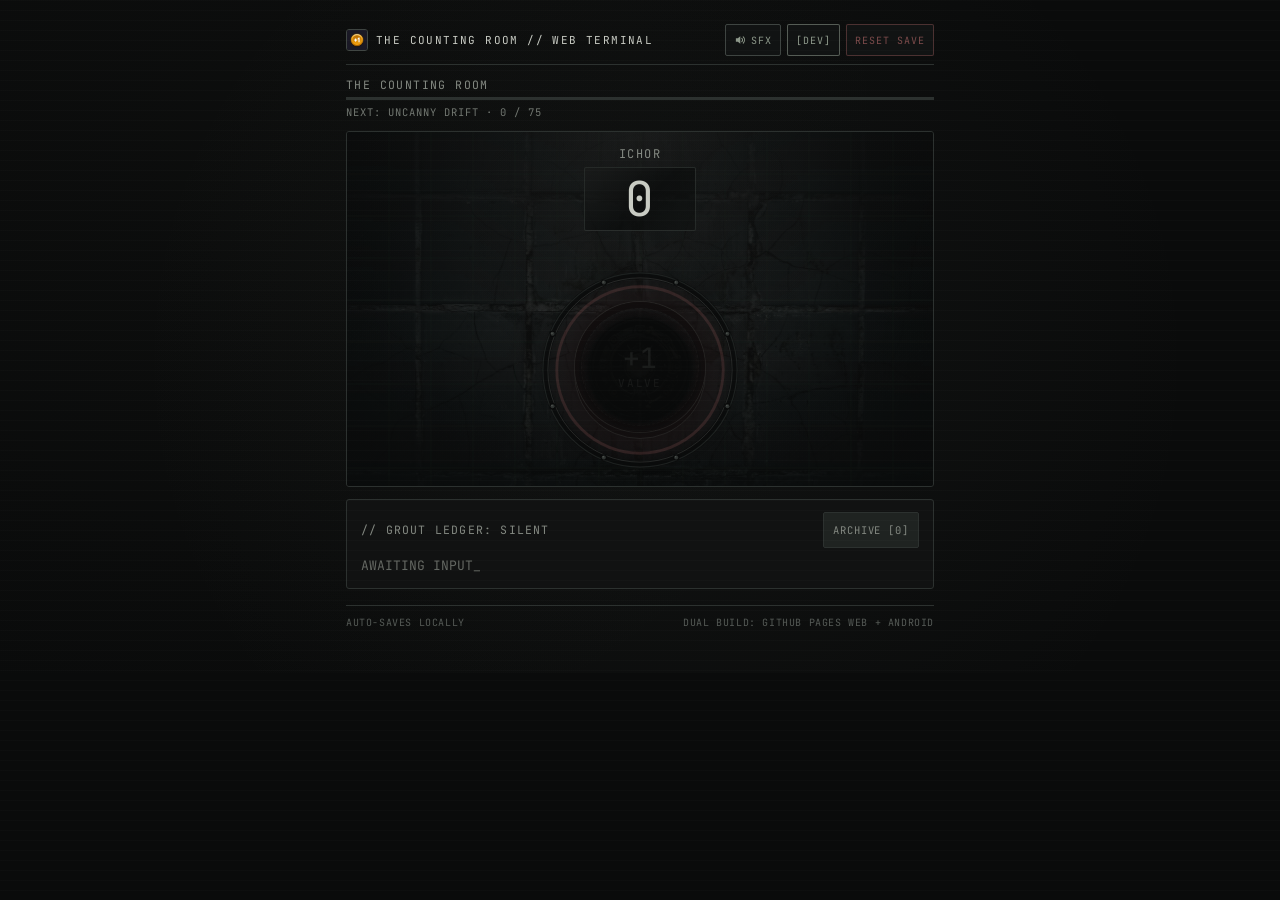
==== commit 06b933d3: "feat(arc3): expand Arc 3 content and mechanics Adjust threshold triggers for dialogues and gameplay," ====
--- a/docs/index.html
+++ b/docs/index.html
@@ -269,7 +269,7 @@
           <section class="chamber-card chamber-card--breach" aria-label="Breach chamber">
             <canvas id="arc3-breach-canvas" class="chamber-backdrop-canvas" aria-hidden="true"></canvas>
             <canvas id="arc3-flood-canvas" class="arc3-flood-canvas" aria-hidden="true"></canvas>
-            <div id="arc3-jar-shelves" class="arc3-jar-shelves" aria-hidden="true"></div>
+            <div id="arc3-jar-shelves" class="arc3-jar-shelves"></div>
 
             <div class="chamber-foreground arc3-foreground">
               <div class="counter-block">
@@ -289,6 +289,16 @@
                   <span id="arc3-surge-badge" class="status-tag status-tag--breach-hot" hidden></span>
                 </div>
               </div>
+
+              <button
+                id="arc3-canvas-drive-wedge"
+                type="button"
+                class="arc3-canvas-wedge-btn"
+                aria-label="Drive memory wedge into the open seam"
+                hidden
+              >
+                DRIVE WEDGE
+              </button>
 
               <div id="arc3-wrench-arena" class="arc3-wrench-arena">
                 <div class="valve-well">
@@ -352,12 +362,6 @@
               <button id="arc3-submerged-archive-btn" type="button" class="arc3-ghost-btn">
                 ARCHIVE
               </button>
-              <button id="arc3-back-chamber-btn" type="button" class="arc3-ghost-btn">
-                CHAMBER
-              </button>
-              <button id="arc3-back-desk-btn" type="button" class="arc3-ghost-btn">
-                DESK
-              </button>
             </div>
           </div>
         </section>
--- a/docs/styles.css
+++ b/docs/styles.css
@@ -4,6 +4,10 @@
   font-weight: 100 800;
   font-style: normal;
   font-display: swap;
+}
+
+[hidden] {
+  display: none !important;
 }
 
 :root {
@@ -2015,6 +2019,10 @@
   pointer-events: none;
 }
 
+.file-zero-card[hidden] {
+  display: none;
+}
+
 .file-zero-card {
   padding: 14px;
   background: rgba(45, 22, 24, 0.72);
@@ -3370,23 +3378,27 @@
 .arc3-foreground {
   position: relative;
   z-index: 4;
+  padding-bottom: 54px;
 }
 
 .arc3-jar-shelves {
   position: absolute;
-  top: 10px;
+  bottom: 10px;
   left: 10px;
   right: 10px;
   display: flex;
   justify-content: space-between;
+  align-items: flex-end;
   gap: 6px;
   pointer-events: none;
-  z-index: 3;
+  z-index: 6;
 }
 
 .arc3-jar-slot {
+  position: relative;
   width: 30px;
   height: 38px;
+  padding: 0;
   border-radius: 2px;
   border: 1px solid rgba(198, 55, 63, 0.35);
   background: rgba(16, 6, 8, 0.72);
@@ -3394,6 +3406,40 @@
   display: flex;
   align-items: center;
   justify-content: center;
+}
+
+.arc3-jar-slot.is-actionable {
+  width: 36px;
+  height: 44px;
+  pointer-events: auto;
+  cursor: pointer;
+  border: 1.5px solid #f0767c;
+  box-shadow: 0 0 12px rgba(214, 52, 62, 0.58);
+  transition: transform 90ms ease, box-shadow 180ms ease;
+}
+
+.arc3-jar-slot.is-actionable:hover {
+  transform: scale(1.06);
+  box-shadow: 0 0 16px rgba(240, 118, 124, 0.78);
+}
+
+.arc3-jar-slot.is-actionable:active {
+  transform: scale(0.95);
+}
+
+.arc3-jar-break-tag {
+  position: absolute;
+  bottom: 1px;
+  left: 50%;
+  transform: translateX(-50%);
+  padding: 0 3px;
+  border-radius: 1.5px;
+  background: rgba(168, 22, 32, 0.94);
+  color: #fff0f1;
+  font-size: 7px;
+  letter-spacing: 0.6px;
+  line-height: 1.3;
+  pointer-events: none;
 }
 
 .arc3-jar-slot.is-shattered {
@@ -3410,9 +3456,52 @@
   filter: saturate(0.7) contrast(1.08);
 }
 
+.arc3-jar-slot.is-actionable .arc3-jar-img {
+  opacity: 1;
+  filter: saturate(1.08) contrast(1.1);
+}
+
 .arc3-jar-img.is-shattered {
   opacity: 0.86;
   filter: saturate(1.05) contrast(1.12);
+}
+
+.arc3-canvas-wedge-btn {
+  position: relative;
+  align-self: center;
+  z-index: 7;
+  min-height: 44px;
+  max-width: calc(100% - 16px);
+  margin: 2px auto 0;
+  padding: 8px 14px;
+  border-radius: 2px;
+  border: 1.5px solid #f0767c;
+  background: rgba(146, 20, 30, 0.94);
+  color: #fff0f1;
+  font-family: inherit;
+  font-size: 11px;
+  font-weight: 700;
+  letter-spacing: 1px;
+  cursor: pointer;
+  box-shadow: 0 0 20px rgba(214, 48, 58, 0.62);
+  white-space: nowrap;
+  overflow: hidden;
+  text-overflow: ellipsis;
+}
+
+.arc3-canvas-wedge-btn:hover {
+  background: rgba(176, 26, 38, 0.98);
+}
+
+.arc3-canvas-wedge-btn:active {
+  transform: scale(0.97);
+}
+
+.status-tag--surge {
+  background: rgba(164, 20, 32, 0.94);
+  border-color: #ff9fa4;
+  color: #fff2f3;
+  box-shadow: 0 0 10px rgba(214, 42, 54, 0.55);
 }
 
 .ichor-label--breach {
